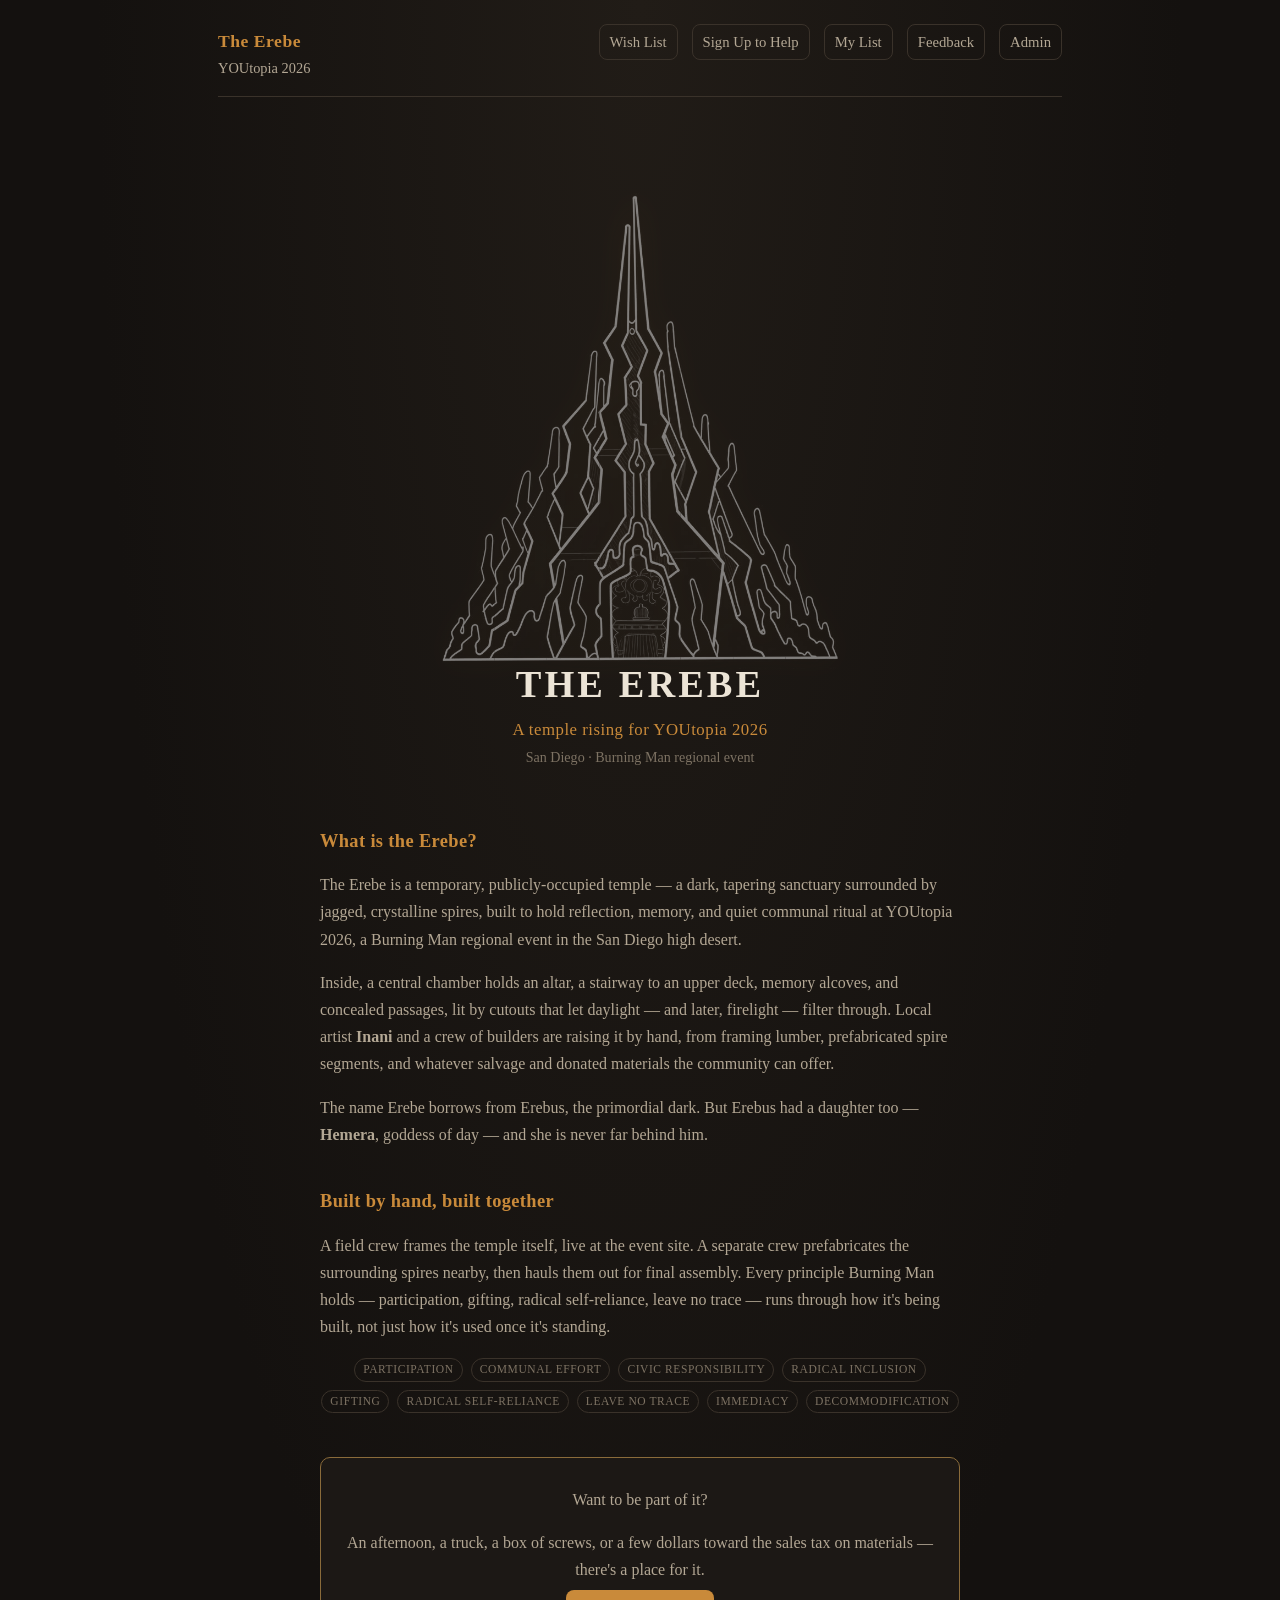
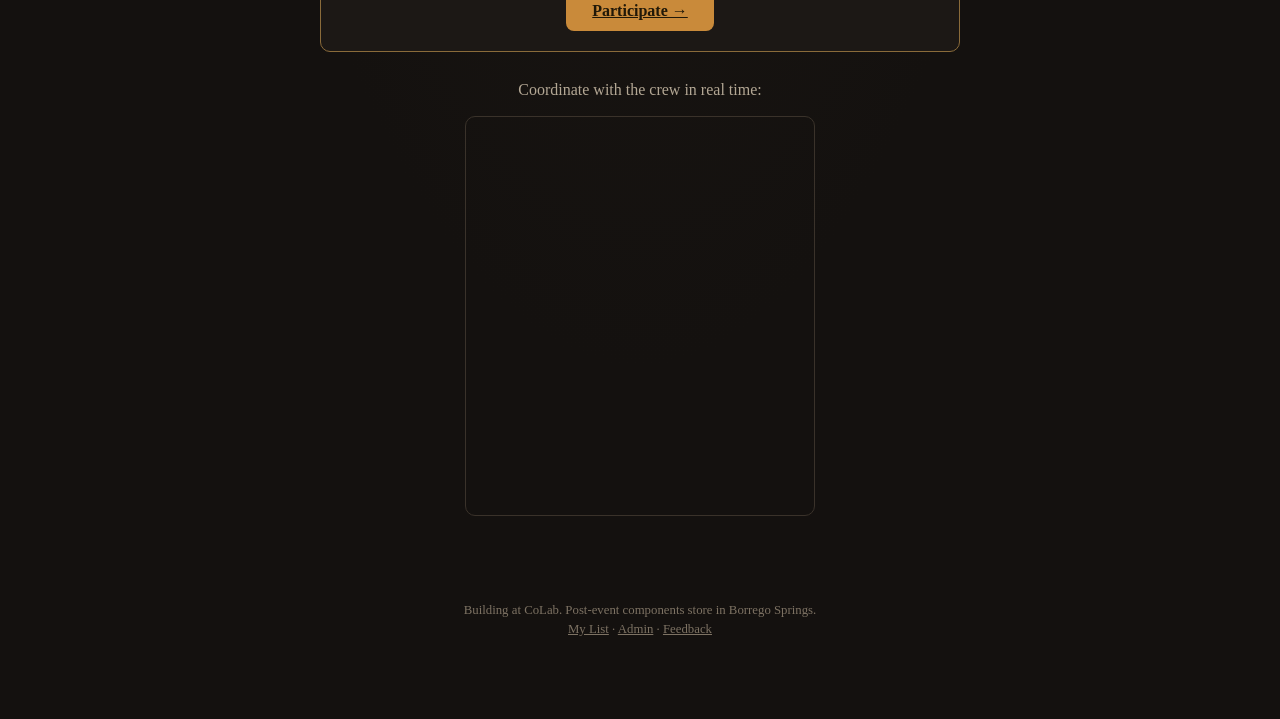
==== index.html @ 478fb8b9 "Fix #19: remove dead live-feed section, dedupe carpenters entry, admin item delete - Home page no lo" ====
<!doctype html>
<html lang="en">
<head>
<meta charset="UTF-8" />
<meta name="viewport" content="width=device-width, initial-scale=1.0" />
<title>The Erebe — YOUtopia 2026</title>
<meta name="description" content="The Erebe: a temple rising for YOUtopia 2026. A dark, tapering sanctuary of memory and reflection, built by hand, together." />

<meta property="og:type" content="website" />
<meta property="og:site_name" content="The Erebe" />
<meta property="og:title" content="The Erebe — YOUtopia 2026" />
<meta property="og:description" content="A temple rising for YOUtopia 2026. A dark, tapering sanctuary of memory and reflection, built by hand, together." />
<meta property="og:url" content="https://erebe.art/" />
<meta property="og:image" content="https://erebe.art/assets/og-image.jpg" />
<meta property="og:image:width" content="1200" />
<meta property="og:image:height" content="630" />
<meta property="og:image:alt" content="Line-drawing elevation of the Erebe temple against a dark background" />

<meta name="twitter:card" content="summary_large_image" />
<meta name="twitter:title" content="The Erebe — YOUtopia 2026" />
<meta name="twitter:description" content="A temple rising for YOUtopia 2026. A dark, tapering sanctuary of memory and reflection, built by hand, together." />
<meta name="twitter:image" content="https://erebe.art/assets/og-image.jpg" />

<link rel="stylesheet" href="styles.css" />
</head>
<body>
<div class="wrap">
  <header class="top">
    <div class="brand">
      <h1 style="font-size:1.1rem;">The Erebe</h1>
      <p>YOUtopia 2026</p>
    </div>
    <nav class="top-links">
      <a href="participate.html">Wish List</a>
      <a href="contribute.html">Sign Up to Help</a>
      <a href="my-list.html">My List</a>
      <a href="feedback.html">Feedback</a>
      <a href="admin.html">Admin</a>
    </nav>
  </header>

  <div id="account-status" class="hidden"></div>

  <div class="hero">
    <div
      class="hero-art-wrap"
      role="img"
      aria-label="Line-drawing elevation of the Erebe temple: a tapering dark sanctuary surrounded by jagged crystalline spires"
    >
      <!-- Each spire "draws" separately: 7 stacked copies of the same artwork, each
           clipped to its own vertical slice and revealed bottom-up on its own delay,
           center spire first, cascading outward. -->
      <img class="hero-art-slice" src="assets/elevation-view-white.png" alt="" aria-hidden="true" style="--l:40%; --r:40%; animation-delay:0s;" />
      <img class="hero-art-slice" src="assets/elevation-view-white.png" alt="" aria-hidden="true" style="--l:27%; --r:60%; animation-delay:0.36s;" />
      <img class="hero-art-slice" src="assets/elevation-view-white.png" alt="" aria-hidden="true" style="--l:60%; --r:27%; animation-delay:0.36s;" />
      <img class="hero-art-slice" src="assets/elevation-view-white.png" alt="" aria-hidden="true" style="--l:14%; --r:73%; animation-delay:0.72s;" />
      <img class="hero-art-slice" src="assets/elevation-view-white.png" alt="" aria-hidden="true" style="--l:73%; --r:14%; animation-delay:0.72s;" />
      <img class="hero-art-slice" src="assets/elevation-view-white.png" alt="" aria-hidden="true" style="--l:0%; --r:86%; animation-delay:1.08s;" />
      <img class="hero-art-slice" src="assets/elevation-view-white.png" alt="" aria-hidden="true" style="--l:86%; --r:0%; animation-delay:1.08s;" />
    </div>
    <div class="hero-text">
      <h1>THE EREBE</h1>
      <p class="tagline" id="hero-tagline">A temple rising for YOUtopia 2026</p>
      <p class="subtagline" id="hero-subtagline">San Diego · Burning Man regional event</p>
    </div>
  </div>

  <div class="landing-section">
    <!--
      The content below is a static fallback (shown instantly, and if the live fetch
      ever fails) that Inani can already edit for real via Admin -> Homepage Copy.
      index.js replaces this wholesale with the live version once it loads.
    -->
    <div id="dynamic-sections">
      <h2>What is the Erebe?</h2>
      <p>
        The Erebe is a temporary, publicly-occupied temple — a dark, tapering sanctuary surrounded by
        jagged, crystalline spires, built to hold reflection, memory, and quiet communal ritual at
        YOUtopia 2026, a Burning Man regional event in the San Diego high desert.
      </p>
      <p>
        Inside, a central chamber holds an altar, a stairway to an upper deck, memory alcoves, and
        concealed passages, lit by cutouts that let daylight — and later, firelight — filter through.
        Local artist <strong>Inani</strong> and a crew of builders are raising it by hand, from framing
        lumber, prefabricated spire segments, and whatever salvage and donated materials the community
        can offer.
      </p>
      <p>
        The name Erebe borrows from Erebus, the primordial dark. But Erebus had a daughter too —
        <strong>Hemera</strong>, goddess of day — and she is never far behind him.
      </p>

      <h2>Built by hand, built together</h2>
      <p>
        A field crew frames the temple itself, live at the event site. A separate crew prefabricates the
        surrounding spires nearby, then hauls them out for final assembly. Every principle Burning Man
        holds — participation, gifting, radical self-reliance, leave no trace — runs through how it's
        being built, not just how it's used once it's standing.
      </p>
    </div>

    <div class="principles-row">
      <span class="pill">Participation</span>
      <span class="pill">Communal Effort</span>
      <span class="pill">Civic Responsibility</span>
      <span class="pill">Radical Inclusion</span>
      <span class="pill">Gifting</span>
      <span class="pill">Radical Self-Reliance</span>
      <span class="pill">Leave No Trace</span>
      <span class="pill">Immediacy</span>
      <span class="pill">Decommodification</span>
    </div>

    <div class="cta-block">
      <p>Want to be part of it?</p>
      <p id="cta-text">
        An afternoon, a truck, a box of screws, or a few dollars toward the sales tax on materials —
        there's a place for it.
      </p>
      <a class="btn" href="participate.html">Participate →</a>
    </div>

    <div class="discord-block">
      <p>Coordinate with the crew in real time:</p>
      <iframe
        src="https://discord.com/widget?id=1535742258358386698&theme=dark"
        width="350"
        height="400"
        allowtransparency="true"
        frameborder="0"
        sandbox="allow-popups allow-popups-to-escape-sandbox allow-same-origin allow-scripts"
        title="The Erebe Discord server"
      ></iframe>
    </div>
  </div>

  <footer class="foot">
    Building at CoLab. Post-event components store in Borrego Springs.
    <br /><a href="my-list.html">My List</a> · <a href="admin.html">Admin</a> · <a href="feedback.html">Feedback</a>
  </footer>
</div>
<script type="module" src="hero-reveal.js"></script>
<script type="module" src="index.js"></script>
<script type="module" src="chipper-mode.js"></script>
</body>
</html>
---- styles.css ----
:root {
  --bg: #14110f;
  --bg-panel: #1c1815;
  --bg-panel-2: #241f1b;
  --border: #3a322a;
  --text: #ece4d6;
  --text-dim: #b3a794;
  --text-faint: #7d7263;
  --accent: #c98a3a;
  --accent-2: #8a6b3a;
  --good: #6fa878;
  --warn: #cf8b4a;
  --bad: #c2604f;
  --link: #d9a85c;
  --radius: 10px;
  --shadow: 0 4px 18px rgba(0,0,0,0.4);
}

* { box-sizing: border-box; }

body {
  margin: 0;
  font-family: "Iowan Old Style", "Palatino Linotype", Georgia, serif;
  background: radial-gradient(ellipse at top, #211c17 0%, var(--bg) 60%);
  color: var(--text);
  line-height: 1.5;
  /* Stops the browser's native pull-to-refresh/bounce-navigation from hijacking down
     swipes at the top of the page -- normal in-page scrolling is untouched. Needed for
     Chipper Mode's swipe code (chipper-mode.js) to ever see a completed downward swipe. */
  overscroll-behavior-y: contain;
}

a { color: var(--link); }

.wrap {
  max-width: 880px;
  margin: 0 auto;
  padding: 24px 18px 80px;
}

header.top {
  display: flex;
  align-items: baseline;
  justify-content: space-between;
  flex-wrap: wrap;
  gap: 8px;
  border-bottom: 1px solid var(--border);
  padding-bottom: 16px;
  margin-bottom: 24px;
}

header.top .brand h1 {
  margin: 0;
  font-size: 1.6rem;
  letter-spacing: 0.03em;
  color: var(--accent);
}
header.top .brand p {
  margin: 4px 0 0;
  color: var(--text-dim);
  font-size: 0.9rem;
}

nav.top-links {
  display: flex;
  gap: 14px;
  font-size: 0.92rem;
  flex-wrap: wrap;
}
nav.top-links a {
  text-decoration: none;
  padding: 6px 10px;
  border: 1px solid var(--border);
  border-radius: 8px;
  color: var(--text-dim);
}
nav.top-links a:hover { color: var(--accent); border-color: var(--accent-2); }

#account-status {
  display: flex;
  align-items: center;
  gap: 10px;
  justify-content: flex-end;
  font-size: 0.85rem;
  margin: -12px 0 20px;
}
.account-pill {
  color: var(--good);
  background: rgba(111,168,120,0.08);
  border: 1px solid rgba(111,168,120,0.25);
  border-radius: 999px;
  padding: 4px 12px;
}

h2.section-title {
  color: var(--accent);
  font-size: 1.2rem;
  letter-spacing: 0.02em;
  border-bottom: 1px solid var(--border);
  padding-bottom: 6px;
  margin: 34px 0 14px;
}

.intro {
  color: var(--text-dim);
  font-size: 0.96rem;
  margin-bottom: 4px;
}

.card {
  background: var(--bg-panel);
  border: 1px solid var(--border);
  border-radius: var(--radius);
  padding: 16px 18px;
  margin-bottom: 14px;
  box-shadow: var(--shadow);
}

.item-card { display: flex; flex-direction: column; gap: 8px; }
.item-head {
  display: flex;
  justify-content: space-between;
  align-items: flex-start;
  gap: 12px;
}
.item-name {
  font-size: 1.05rem;
  font-weight: 600;
  color: var(--text);
}
.item-name.fulfilled { text-decoration: line-through; color: var(--text-faint); }
.item-desc {
  color: var(--text-dim);
  font-size: 0.9rem;
  white-space: pre-line;
}
.item-status {
  font-size: 0.85rem;
  color: var(--warn);
}
.item-status.fulfilled { color: var(--good); }
.thankyou {
  font-size: 0.85rem;
  color: var(--good);
  background: rgba(111,168,120,0.08);
  border: 1px solid rgba(111,168,120,0.25);
  border-radius: 6px;
  padding: 6px 10px;
}

button, .btn {
  font-family: inherit;
  background: var(--accent);
  color: #201808;
  border: none;
  border-radius: 8px;
  padding: 9px 16px;
  font-size: 0.92rem;
  font-weight: 600;
  cursor: pointer;
  transition: filter 0.15s ease;
}
button:hover, .btn:hover { filter: brightness(1.1); }
button.secondary, .btn.secondary {
  background: transparent;
  color: var(--text-dim);
  border: 1px solid var(--border);
}
button.danger { background: var(--bad); color: #200; }
button:disabled { opacity: 0.5; cursor: not-allowed; }
button.small { padding: 5px 10px; font-size: 0.8rem; }

input, select, textarea {
  font-family: inherit;
  background: var(--bg-panel-2);
  border: 1px solid var(--border);
  color: var(--text);
  border-radius: 6px;
  padding: 8px 10px;
  font-size: 0.92rem;
  width: 100%;
}
input:focus, select:focus, textarea:focus {
  outline: 1px solid var(--accent);
  border-color: var(--accent);
}

label.field {
  display: block;
  font-size: 0.85rem;
  color: var(--text-dim);
  margin-bottom: 4px;
}
.field-group { margin-bottom: 12px; }

.row { display: flex; gap: 12px; flex-wrap: wrap; }
.row > * { flex: 1; min-width: 160px; }

.checkbox-row { display: flex; align-items: center; gap: 8px; }
.checkbox-row input { width: auto; }
.checkbox-row label { margin: 0; color: var(--text); font-size: 0.9rem; }

.pill {
  display: inline-block;
  font-size: 0.72rem;
  text-transform: uppercase;
  letter-spacing: 0.05em;
  padding: 2px 8px;
  border-radius: 999px;
  border: 1px solid var(--border);
  color: var(--text-faint);
}
.pill.pending { color: var(--warn); border-color: var(--warn); }
.pill.approved { color: var(--good); border-color: var(--good); }
.pill.denied { color: var(--bad); border-color: var(--bad); }

.sticky-cart {
  position: sticky;
  bottom: 0;
  background: var(--bg-panel);
  border: 1px solid var(--accent-2);
  border-radius: var(--radius);
  padding: 12px 16px;
  margin-top: 20px;
  display: flex;
  align-items: center;
  justify-content: space-between;
  box-shadow: var(--shadow);
}

.notice {
  padding: 10px 14px;
  border-radius: 8px;
  font-size: 0.9rem;
  margin-bottom: 14px;
}
.notice.error { background: rgba(194,96,79,0.12); border: 1px solid var(--bad); color: #f0c9c1; }
.notice.success { background: rgba(111,168,120,0.12); border: 1px solid var(--good); color: #d3ecd7; }
.notice.info { background: rgba(201,138,58,0.1); border: 1px solid var(--accent-2); color: var(--text); }

.hidden { display: none !important; }

.step-indicator {
  display: flex;
  gap: 6px;
  margin-bottom: 20px;
  font-size: 0.8rem;
  color: var(--text-faint);
}
.step-indicator .step.active { color: var(--accent); font-weight: 600; }

.detail-block {
  border-top: 1px dashed var(--border);
  padding-top: 10px;
  margin-top: 10px;
}

.tabs { display: flex; gap: 8px; margin-bottom: 18px; flex-wrap: wrap; }
.tabs button { background: transparent; color: var(--text-dim); border: 1px solid var(--border); }
.tabs button.active { background: var(--accent); color: #201808; border-color: var(--accent); }

footer.foot {
  text-align: center;
  color: var(--text-faint);
  font-size: 0.8rem;
  margin-top: 50px;
}
footer.foot a { color: var(--text-faint); }

.donor-block {
  border: 1px solid var(--border);
  border-radius: var(--radius);
  padding: 12px 14px;
  margin-bottom: 12px;
  background: var(--bg-panel);
}
.donor-block summary {
  cursor: pointer;
  font-weight: 600;
  color: var(--accent);
}

.add-row, .qty-form {
  margin-top: 8px;
}
.change-form { border-top: 1px dashed var(--border); padding-top: 10px; }

.progress-track {
  background: var(--bg-panel-2);
  border: 1px solid var(--border);
  border-radius: 999px;
  height: 8px;
  overflow: hidden;
  margin: 6px 0;
}
.progress-fill { height: 100%; background: var(--accent); }
.progress-fill.fulfilled { background: var(--good); }
.progress-line {
  font-size: 0.88rem;
  color: var(--text-dim);
  display: flex;
  justify-content: space-between;
  align-items: baseline;
  gap: 8px;
  flex-wrap: wrap;
}
.qty-badge { font-weight: 700; font-size: 1.05rem; color: var(--text); }

.cat-pill.volunteer { border-color: #6f9bd6; color: #9dbfe8; }
.cat-pill.material { border-color: var(--accent-2); color: var(--accent); }
.cat-pill.donation { border-color: var(--good); color: var(--good); }

.contrib-row {
  background: var(--bg-panel-2);
  border: 1px solid var(--border);
  border-radius: 8px;
  padding: 10px 12px;
  margin-bottom: 10px;
}
.contrib-row .row { margin-top: 8px; }
.contrib-row .field-group { margin-bottom: 8px; }

/* ---------- landing page hero ---------- */
.hero {
  text-align: center;
  padding: 36px 0 12px;
}

/* Sized to the source PNG's aspect ratio so the wrapper holds its shape before the
   image finishes loading. Sized big and stays put at rest (no shift) — the shrink
   only happens at the very end, in place, once the drawing is done (see
   erebe-art-settle below). The source PNG is cropped tight to its visible line-work
   (see assets/elevation-view-white.png) — it used to carry ~15% transparent padding
   above the art and ~22% below, which left a dead blank strip in the box even once
   the reveal had finished (issue #15 reopened). */
.hero-art-wrap {
  position: relative;
  max-width: 460px;
  width: 92%;
  margin: 0 auto;
  aspect-ratio: 736 / 878;
  filter: drop-shadow(0 0 18px rgba(201, 138, 58, 0.28));
  transform-origin: center center;
}
/* Once the spires finish drawing (slices run 6.6s, last one starts at 1.08s, so all
   are done by 7.68s), shrink a bit and fade to semi-transparent in place — scaling
   from the center so nothing shifts downward — while .hero-text fades in on the same
   schedule and overlaps it. */
.hero-art-wrap.play {
  animation: erebe-art-settle 1.3s ease forwards;
  animation-delay: 7.8s;
}
@keyframes erebe-art-settle {
  to { transform: scale(0.88); opacity: 0.45; }
}

/* 7 stacked copies of the same artwork, each clipped to one vertical slice (--l/--r,
   set inline per element) so it looks like each spire rises on its own, rather than
   one uniform wipe across the whole image. Each slice reveals bottom-up. Hidden by
   default; hero-reveal.js adds .play once the hero actually scrolls into view, so
   the reveal isn't already finished off-screen by the time someone gets to it. */
.hero-art-slice {
  position: absolute;
  inset: 0;
  width: 100%;
  height: 100%;
  object-fit: contain;
  clip-path: inset(100% var(--r) 0 var(--l));
}
.hero-art-wrap.play .hero-art-slice {
  animation: erebe-spire-rise 6.6s cubic-bezier(0.22, 0.61, 0.36, 1) forwards;
}
@keyframes erebe-spire-rise {
  to { clip-path: inset(0 var(--r) 0 var(--l)); }
}

/* Transforms (the settle shrink on .hero-art-wrap) don't affect layout flow, so this
   negative margin is sized against the art's own resting (unscaled) box to pull the
   text up into the space the art vacates once it shrinks — giving a real overlap with
   the settled, semi-transparent art rather than just closing the gap below it. */
.hero-text {
  opacity: 0;
  position: relative;
  z-index: 1;
  margin-top: -60px;
}
.hero-art-wrap.play ~ .hero-text {
  animation: erebe-fade-in 1.3s ease forwards;
  animation-delay: 7.8s;
}
@keyframes erebe-fade-in {
  to { opacity: 1; }
}
.hero-text h1 {
  font-size: 2.4rem;
  letter-spacing: 0.08em;
  color: var(--text);
  margin: 10px 0 4px;
}
.hero-text .tagline {
  color: var(--accent);
  font-size: 1.05rem;
  letter-spacing: 0.03em;
  margin: 0 0 4px;
}
.hero-text .subtagline {
  color: var(--text-faint);
  font-size: 0.88rem;
  margin: 0;
}
@media (prefers-reduced-motion: reduce) {
  .hero-art-slice,
  .hero-art-wrap.play .hero-art-slice {
    clip-path: inset(0 var(--r) 0 var(--l));
    animation: none;
  }
  .hero-art-wrap,
  .hero-art-wrap.play {
    transform: scale(0.88);
    opacity: 0.45;
    animation: none;
  }
  .hero-text,
  .hero-art-wrap.play ~ .hero-text {
    opacity: 1;
    animation: none;
  }
}

.landing-section {
  max-width: 640px;
  margin: 0 auto;
  padding: 8px 0;
}
.landing-section h2 {
  color: var(--accent);
  font-size: 1.15rem;
  letter-spacing: 0.02em;
  margin: 40px 0 10px;
}
.landing-section p {
  color: var(--text-dim);
  font-size: 1rem;
  line-height: 1.7;
}

.principles-row {
  display: flex;
  flex-wrap: wrap;
  gap: 8px;
  justify-content: center;
  margin: 18px 0 8px;
}

.cta-block {
  text-align: center;
  margin: 44px 0 20px;
  padding: 28px 20px;
  border: 1px solid var(--accent-2);
  border-radius: var(--radius);
  background: var(--bg-panel);
}
.cta-block p { color: var(--text-dim); margin: 0 0 16px; }
.cta-block .btn { font-size: 1rem; padding: 12px 26px; }

.discord-block {
  text-align: center;
  margin: 24px 0 20px;
}
.discord-block p { color: var(--text-dim); margin: 0 0 12px; }
.discord-block iframe {
  max-width: 100%;
  border-radius: var(--radius);
  border: 1px solid var(--border);
}

/* ---------- rich text editor (admin homepage copy) ---------- */
.rte-toolbar {
  display: flex;
  flex-wrap: wrap;
  gap: 4px;
  margin-bottom: 6px;
}
.rte-toolbar button {
  padding: 5px 10px;
  font-size: 0.85rem;
  min-width: 34px;
}
.rte-editable {
  background: var(--bg-panel-2);
  border: 1px solid var(--border);
  border-radius: 6px;
  padding: 10px 12px;
  min-height: 90px;
  color: var(--text);
  line-height: 1.6;
}
.rte-editable:focus { outline: 1px solid var(--accent); border-color: var(--accent); }
.rte-editable p { margin: 0 0 10px; }
.rte-editable h1, .rte-editable h2, .rte-editable h3 { color: var(--accent); margin: 10px 0; }
.rte-editable ul, .rte-editable ol { margin: 0 0 10px; padding-left: 22px; }
.rte-editable a { color: var(--link); }

/* ---------- Chipper Mode easter egg ---------- */

/* Smooth crossfade for the handful of elements whose colors change between the
   default gloom and Chipper Mode. */
body, header.top, nav.top-links a, .pill, .card, button, .btn,
.cta-block, .hero-art-wrap {
  transition: background-color 0.8s ease, border-color 0.8s ease, color 0.8s ease,
    filter 0.8s ease, box-shadow 0.8s ease;
}

/* "Hemera" hover hint — deliberately styled to be indistinguishable from surrounding
   text; only the tooltip on hover/focus gives it away. */
.hemera-hint {
  color: inherit;
  cursor: default;
  position: relative;
}

.chipper-tooltip {
  position: absolute;
  bottom: 100%;
  left: 50%;
  transform: translate(-50%, -6px);
  width: max-content;
  max-width: 240px;
  background: linear-gradient(135deg, #fff6d8, #ffe3b3);
  color: #7a4a00;
  font-family: "Iowan Old Style", "Palatino Linotype", Georgia, serif;
  font-size: 0.78rem;
  line-height: 1.4;
  text-align: center;
  padding: 8px 12px;
  border-radius: 10px;
  box-shadow: 0 6px 20px rgba(0, 0, 0, 0.3);
  opacity: 0;
  pointer-events: none;
  transition: opacity 0.2s ease, transform 0.2s ease;
  z-index: 1000;
}
.chipper-tooltip::after {
  content: '';
  position: absolute;
  top: 100%;
  left: 50%;
  margin-left: -6px;
  border: 6px solid transparent;
  border-top-color: #ffe3b3;
}
.hemera-hint:hover .chipper-tooltip,
.hemera-hint:focus-visible .chipper-tooltip,
.chipper-corner-sun:hover .chipper-tooltip,
.chipper-corner-sun:focus-visible .chipper-tooltip {
  opacity: 1;
  transform: translate(-50%, -14px);
}

/* The corner sun sits fixed at the top-right of the viewport, so the shared tooltip's
   default "centered above" placement pushes it off the top and right edges of the
   screen — invisible instead of just hard to read. Anchor it below-right of the sun
   and let it grow left/down, which keeps it fully on screen. */
.chipper-corner-sun .chipper-tooltip {
  bottom: auto;
  top: 100%;
  left: auto;
  right: 0;
  transform: translate(0, 6px);
}
.chipper-corner-sun .chipper-tooltip::after {
  top: auto;
  bottom: 100%;
  left: auto;
  right: 12px;
  margin-left: 0;
  border-top-color: transparent;
  border-bottom-color: #ffe3b3;
}
.chipper-corner-sun:hover .chipper-tooltip,
.chipper-corner-sun:focus-visible .chipper-tooltip {
  transform: translate(0, 14px);
}

/* Sunrise flood: a small disc planted behind the hero art that grows until it floods
   the whole viewport, pushing daylight through the dark theme. Removed once Chipper
   Mode's own bright background takes over. */
.chipper-flood {
  position: fixed;
  width: 40px;
  height: 40px;
  border-radius: 50%;
  background: radial-gradient(circle, #fffbe0 0%, #ffe58a 32%, #ffb347 62%, #ff8c42 100%);
  transform: translate(-50%, -50%) scale(0.05);
  opacity: 0;
  z-index: 9998;
  pointer-events: none;
}
body.chipper-dawning .chipper-flood {
  animation: chipper-sun-grow 2.6s cubic-bezier(0.22, 0.61, 0.36, 1) forwards;
}
@keyframes chipper-sun-grow {
  0% { transform: translate(-50%, -50%) scale(0.05); opacity: 0; }
  15% { opacity: 1; }
  100% { transform: translate(-50%, -50%) scale(70); opacity: 1; }
}

/* Floating sun/cat icons that drift up the screen while Chipper Mode is arriving and,
   more sparsely, while it stays active. */
.chipper-float {
  position: fixed;
  bottom: -60px;
  z-index: 9997;
  pointer-events: none;
  animation-name: chipper-float-up;
  animation-timing-function: linear;
  animation-fill-mode: forwards;
  filter: drop-shadow(0 2px 6px rgba(0, 0, 0, 0.2));
}
@keyframes chipper-float-up {
  0% { transform: translateY(0) translateX(0) rotate(0deg); opacity: 0; }
  8% { opacity: 1; }
  92% { opacity: 1; }
  100% { transform: translateY(-115vh) translateX(var(--drift, 0px)) rotate(var(--spin, 0deg)); opacity: 0; }
}

/* The sun that settles in a corner and stays for the duration of Chipper Mode —
   itself a hint-bearing anchor, mirroring the Hemera hint, for how to reverse it. */
.chipper-corner-sun {
  position: fixed;
  width: 60px;
  height: 60px;
  border-radius: 50%;
  background: radial-gradient(circle, #fffbe0 0%, #ffe58a 40%, #ffb347 75%, #ff8c42 100%);
  box-shadow: 0 0 20px 6px rgba(255, 200, 80, 0.55);
  z-index: 9999;
  cursor: default;
  animation: chipper-pulse 3s ease-in-out infinite;
}
.chipper-corner-sun--settled {
  top: 16px;
  right: 16px;
}
@keyframes chipper-pulse {
  0%, 100% { box-shadow: 0 0 20px 6px rgba(255, 200, 80, 0.55); }
  50% { box-shadow: 0 0 32px 10px rgba(255, 200, 80, 0.85); }
}

/* The theme itself: bright, colorful, pastel, sunny. Custom properties are inherited
   by every descendant, so redefining them here reskins nearly the whole site — the
   overrides below handle the handful of spots with hardcoded colors instead of var(). */
body.chipper-mode {
  --bg: #fff6e0;
  --bg-panel: #fffaf0;
  --bg-panel-2: #fff1cf;
  --border: #ffd27a;
  --text: #4a3200;
  --text-dim: #8a6420;
  --text-faint: #b3903f;
  --accent: #ff8c42;
  --accent-2: #ffb347;
  --good: #4caf50;
  --warn: #ff9800;
  --bad: #ef5350;
  --link: #ff6f3c;
  --shadow: 0 4px 18px rgba(255, 180, 80, 0.25);
  background: radial-gradient(ellipse at top, #fffef0 0%, var(--bg) 60%);
}
body.chipper-mode .hero-art-wrap {
  filter: drop-shadow(0 0 26px rgba(255, 179, 71, 0.6)) brightness(1.12) saturate(1.25);
}
body.chipper-mode .hero-art-slice {
  filter: sepia(0.45) hue-rotate(-10deg) saturate(1.7) brightness(1.05);
}
body.chipper-mode button, body.chipper-mode .btn {
  color: #3a2200;
}

@media (prefers-reduced-motion: reduce) {
  .chipper-flood,
  body.chipper-dawning .chipper-flood {
    animation: none;
    display: none;
  }
  .chipper-float {
    animation: none;
    display: none;
  }
  .chipper-corner-sun {
    animation: none;
  }
}
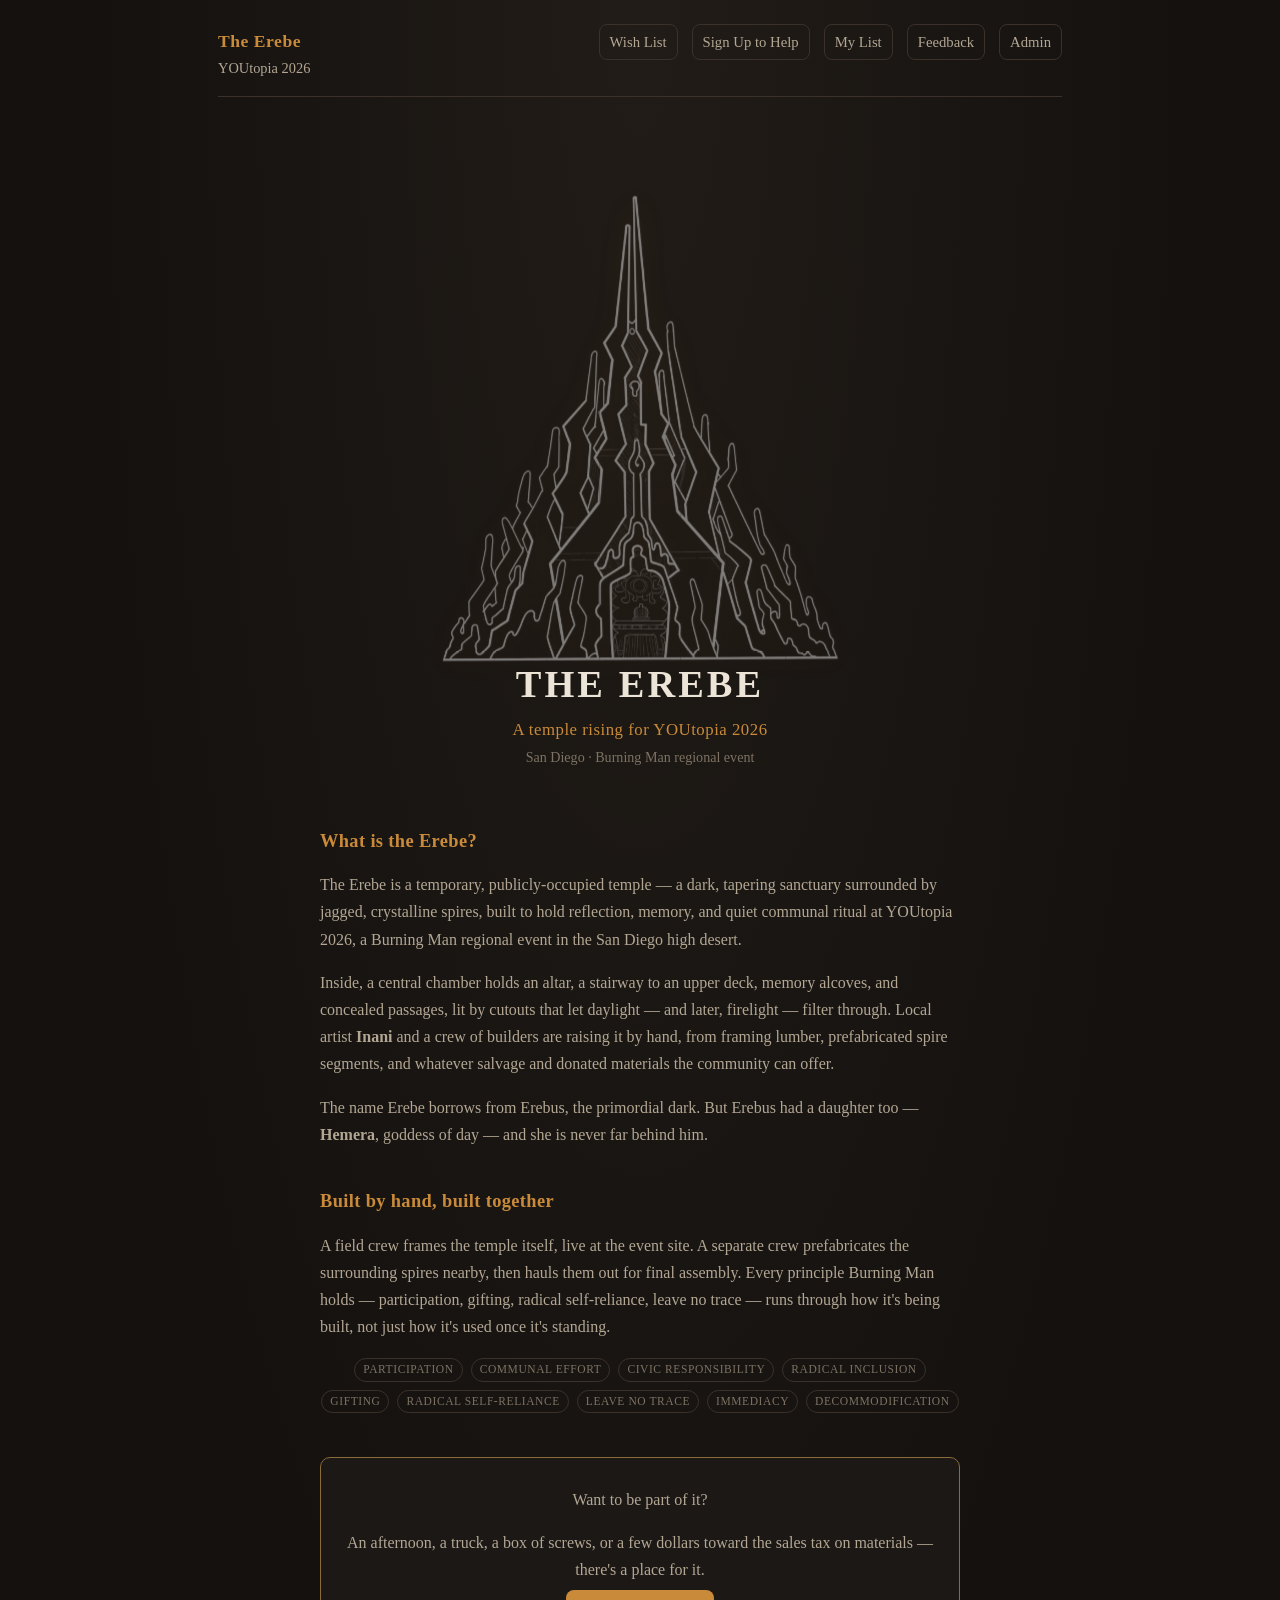
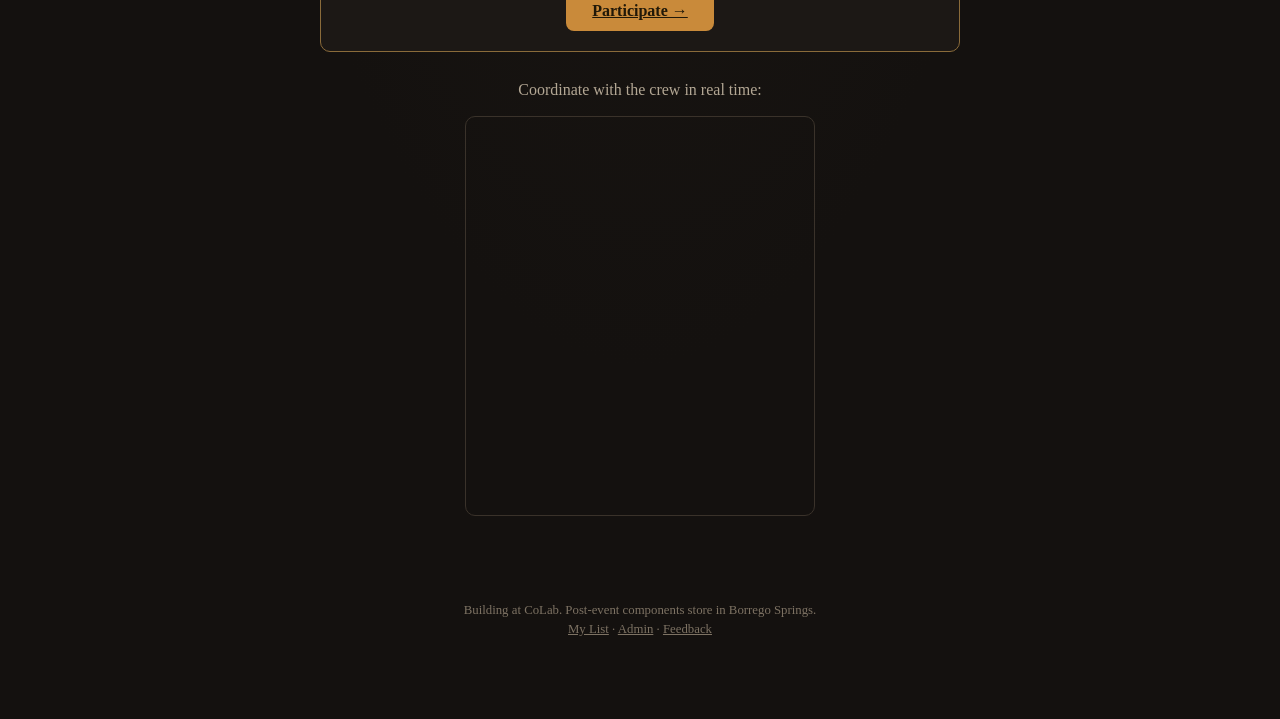
==== commit 7cfab9c9: "Add volunteer hour logging, work shifts, and claimable crew accounts - My List: log hours (optional " ====
--- a/index.html
+++ b/index.html
@@ -111,6 +111,13 @@
       <span class="pill">Decommodification</span>
     </div>
 
+    <!-- Filled by index.js from get_upcoming_shifts(); stays hidden when nothing's posted. -->
+    <div id="upcoming-shifts" class="hidden">
+      <h2>Come build with us</h2>
+      <p>Upcoming work shifts — sign up so Inani knows you're coming.</p>
+      <div id="upcoming-shift-list"></div>
+    </div>
+
     <div class="cta-block">
       <p>Want to be part of it?</p>
       <p id="cta-text">
--- a/styles.css
+++ b/styles.css
@@ -319,6 +319,36 @@
 }
 .contrib-row .row { margin-top: 8px; }
 .contrib-row .field-group { margin-bottom: 8px; }
+
+/* ---------- volunteer hours + shifts ---------- */
+.hf-hint { font-size: 0.82rem; color: var(--text-faint); margin: 4px 0 10px; }
+.hours-total { font-size: 0.9rem; color: var(--text-dim); font-weight: normal; }
+.hour-entry {
+  display: flex;
+  justify-content: space-between;
+  align-items: flex-start;
+  gap: 12px;
+  padding: 10px 0;
+  border-bottom: 1px dashed var(--border);
+}
+.hour-entry:last-child { border-bottom: none; }
+.hour-entry-main { min-width: 0; }
+.hour-entry-side { display: flex; align-items: center; gap: 6px; flex-wrap: wrap; justify-content: flex-end; }
+@media (max-width: 560px) {
+  .hour-entry { flex-direction: column; }
+  .hour-entry-side { justify-content: flex-start; }
+}
+.hours-table { width: 100%; border-collapse: collapse; font-size: 0.9rem; }
+.hours-table th { text-align: left; color: var(--text-dim); font-weight: normal; border-bottom: 1px solid var(--border); padding: 4px 6px; }
+.hours-table td { padding: 6px; border-bottom: 1px dashed var(--border); }
+.hours-table tr:last-child td { border-bottom: none; }
+.shift-card.highlight { border-color: var(--accent); box-shadow: 0 0 0 1px var(--accent), var(--shadow); }
+.shift-card-foot { display: flex; justify-content: space-between; align-items: center; gap: 8px; margin-top: 8px; }
+.signup-list { margin: 4px 0; padding-left: 18px; font-size: 0.9rem; }
+.signup-list li { margin-bottom: 4px; }
+.signup-list button { margin-left: 6px; }
+.btn.small-btn { display: inline-block; padding: 5px 10px; font-size: 0.8rem; text-decoration: none; }
+#upcoming-shifts { margin-top: 40px; }
 
 /* ---------- landing page hero ---------- */
 .hero {
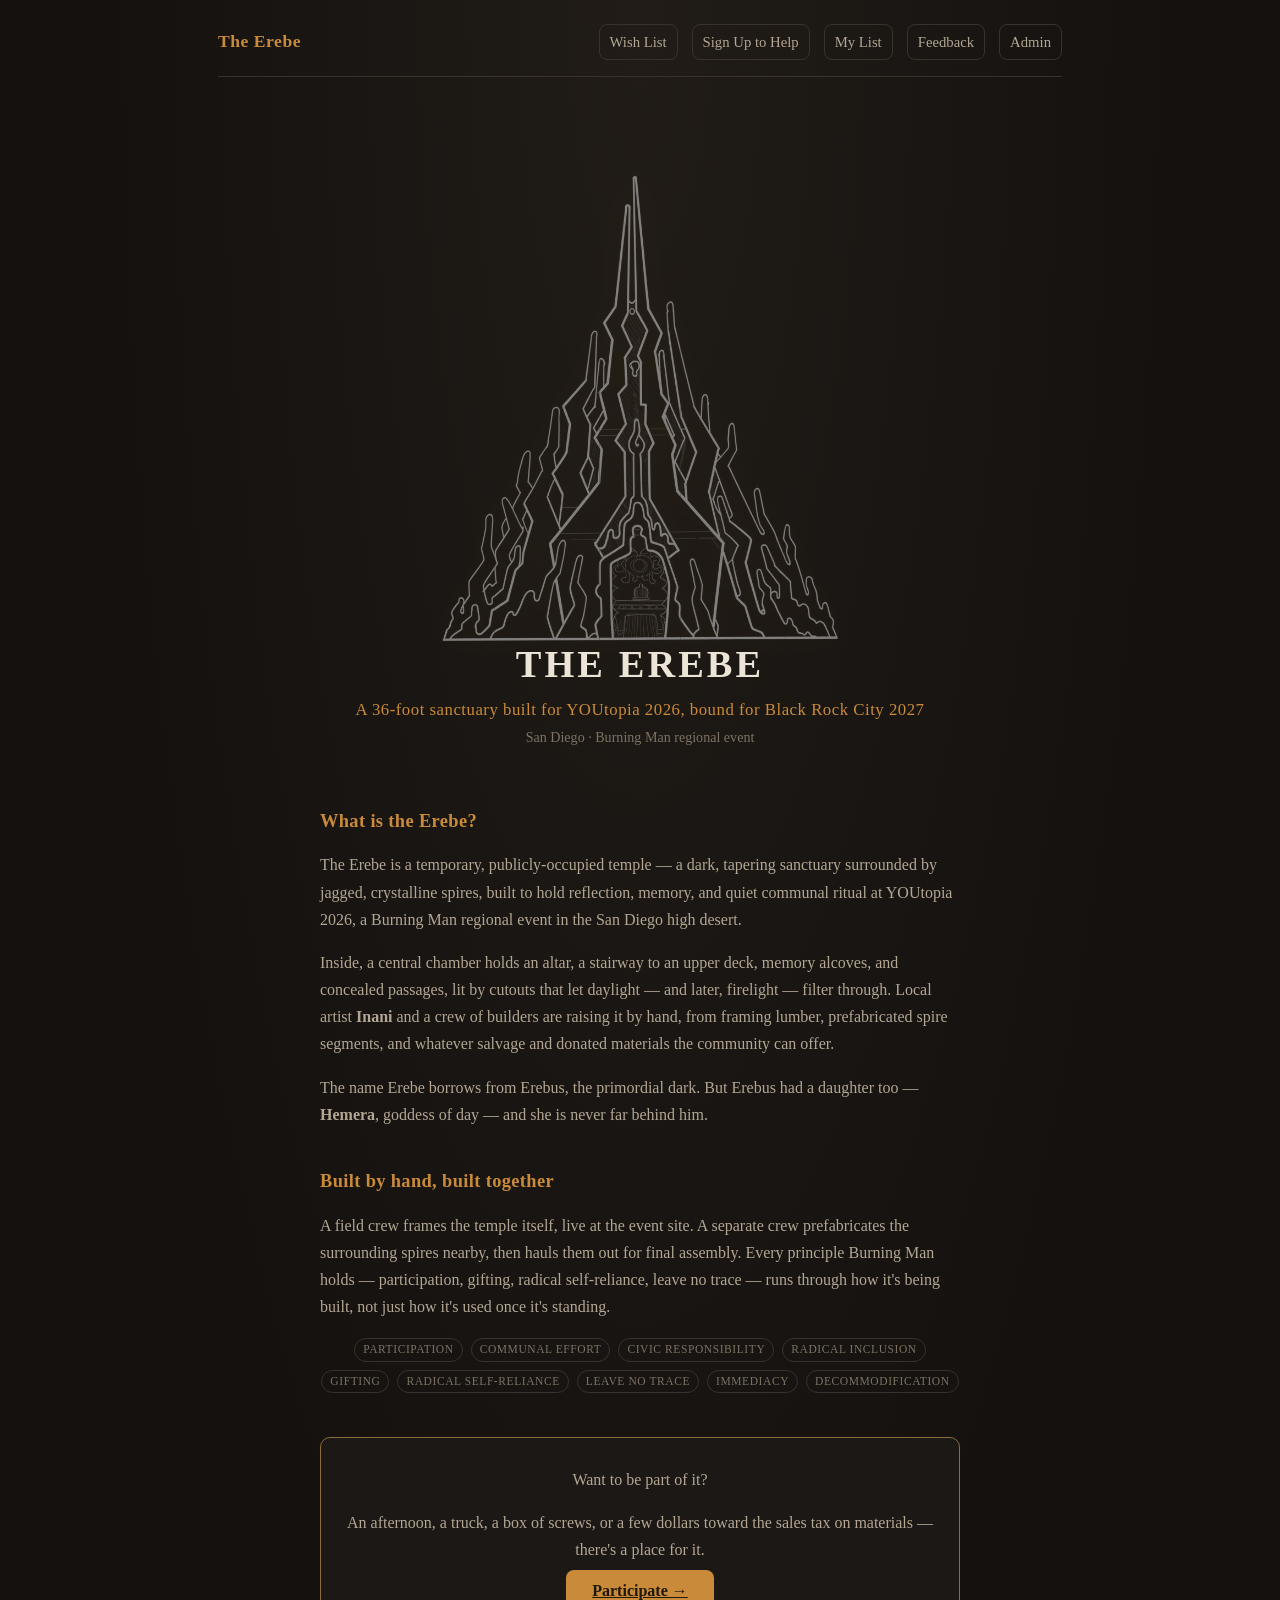
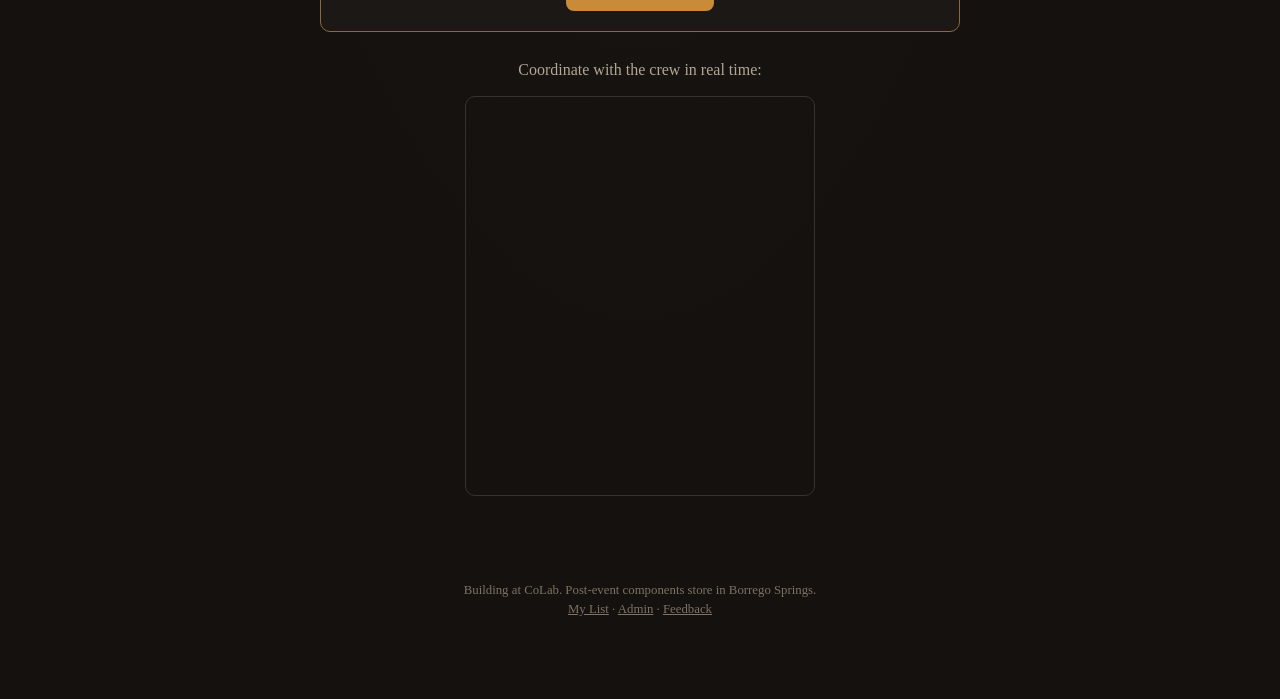
==== commit be08daa4: "Fix #24-#29: Black Rock City rebrand, new participate intro, crew location labels, bigger feedback b" ====
--- a/index.html
+++ b/index.html
@@ -3,13 +3,13 @@
 <head>
 <meta charset="UTF-8" />
 <meta name="viewport" content="width=device-width, initial-scale=1.0" />
-<title>The Erebe — YOUtopia 2026</title>
-<meta name="description" content="The Erebe: a temple rising for YOUtopia 2026. A dark, tapering sanctuary of memory and reflection, built by hand, together." />
+<title>The Erebe</title>
+<meta name="description" content="The Erebe: a 36-foot sanctuary built for YOUtopia 2026, bound for Black Rock City 2027." />
 
 <meta property="og:type" content="website" />
 <meta property="og:site_name" content="The Erebe" />
-<meta property="og:title" content="The Erebe — YOUtopia 2026" />
-<meta property="og:description" content="A temple rising for YOUtopia 2026. A dark, tapering sanctuary of memory and reflection, built by hand, together." />
+<meta property="og:title" content="The Erebe" />
+<meta property="og:description" content="The Erebe: a 36-foot sanctuary built for YOUtopia 2026, bound for Black Rock City 2027." />
 <meta property="og:url" content="https://erebe.art/" />
 <meta property="og:image" content="https://erebe.art/assets/og-image.jpg" />
 <meta property="og:image:width" content="1200" />
@@ -17,8 +17,8 @@
 <meta property="og:image:alt" content="Line-drawing elevation of the Erebe temple against a dark background" />
 
 <meta name="twitter:card" content="summary_large_image" />
-<meta name="twitter:title" content="The Erebe — YOUtopia 2026" />
-<meta name="twitter:description" content="A temple rising for YOUtopia 2026. A dark, tapering sanctuary of memory and reflection, built by hand, together." />
+<meta name="twitter:title" content="The Erebe" />
+<meta name="twitter:description" content="The Erebe: a 36-foot sanctuary built for YOUtopia 2026, bound for Black Rock City 2027." />
 <meta name="twitter:image" content="https://erebe.art/assets/og-image.jpg" />
 
 <link rel="stylesheet" href="styles.css" />
@@ -28,7 +28,6 @@
   <header class="top">
     <div class="brand">
       <h1 style="font-size:1.1rem;">The Erebe</h1>
-      <p>YOUtopia 2026</p>
     </div>
     <nav class="top-links">
       <a href="participate.html">Wish List</a>
@@ -60,7 +59,7 @@
     </div>
     <div class="hero-text">
       <h1>THE EREBE</h1>
-      <p class="tagline" id="hero-tagline">A temple rising for YOUtopia 2026</p>
+      <p class="tagline" id="hero-tagline">A 36-foot sanctuary built for YOUtopia 2026, bound for Black Rock City 2027</p>
       <p class="subtagline" id="hero-subtagline">San Diego · Burning Man regional event</p>
     </div>
   </div>
@@ -111,13 +110,6 @@
       <span class="pill">Decommodification</span>
     </div>
 
-    <!-- Filled by index.js from get_upcoming_shifts(); stays hidden when nothing's posted. -->
-    <div id="upcoming-shifts" class="hidden">
-      <h2>Come build with us</h2>
-      <p>Upcoming work shifts — sign up so Inani knows you're coming.</p>
-      <div id="upcoming-shift-list"></div>
-    </div>
-
     <div class="cta-block">
       <p>Want to be part of it?</p>
       <p id="cta-text">
--- a/styles.css
+++ b/styles.css
@@ -319,36 +319,6 @@
 }
 .contrib-row .row { margin-top: 8px; }
 .contrib-row .field-group { margin-bottom: 8px; }
-
-/* ---------- volunteer hours + shifts ---------- */
-.hf-hint { font-size: 0.82rem; color: var(--text-faint); margin: 4px 0 10px; }
-.hours-total { font-size: 0.9rem; color: var(--text-dim); font-weight: normal; }
-.hour-entry {
-  display: flex;
-  justify-content: space-between;
-  align-items: flex-start;
-  gap: 12px;
-  padding: 10px 0;
-  border-bottom: 1px dashed var(--border);
-}
-.hour-entry:last-child { border-bottom: none; }
-.hour-entry-main { min-width: 0; }
-.hour-entry-side { display: flex; align-items: center; gap: 6px; flex-wrap: wrap; justify-content: flex-end; }
-@media (max-width: 560px) {
-  .hour-entry { flex-direction: column; }
-  .hour-entry-side { justify-content: flex-start; }
-}
-.hours-table { width: 100%; border-collapse: collapse; font-size: 0.9rem; }
-.hours-table th { text-align: left; color: var(--text-dim); font-weight: normal; border-bottom: 1px solid var(--border); padding: 4px 6px; }
-.hours-table td { padding: 6px; border-bottom: 1px dashed var(--border); }
-.hours-table tr:last-child td { border-bottom: none; }
-.shift-card.highlight { border-color: var(--accent); box-shadow: 0 0 0 1px var(--accent), var(--shadow); }
-.shift-card-foot { display: flex; justify-content: space-between; align-items: center; gap: 8px; margin-top: 8px; }
-.signup-list { margin: 4px 0; padding-left: 18px; font-size: 0.9rem; }
-.signup-list li { margin-bottom: 4px; }
-.signup-list button { margin-left: 6px; }
-.btn.small-btn { display: inline-block; padding: 5px 10px; font-size: 0.8rem; text-decoration: none; }
-#upcoming-shifts { margin-top: 40px; }
 
 /* ---------- landing page hero ---------- */
 .hero {
@@ -720,3 +690,14 @@
     animation: none;
   }
 }
+
+/* Build-hours log (My List + admin Hours tab) */
+.hours-row {
+  display: flex;
+  justify-content: space-between;
+  align-items: flex-start;
+  gap: 12px;
+  padding: 8px 0;
+  border-top: 1px solid var(--border);
+}
+.hours-row > button { flex-shrink: 0; }
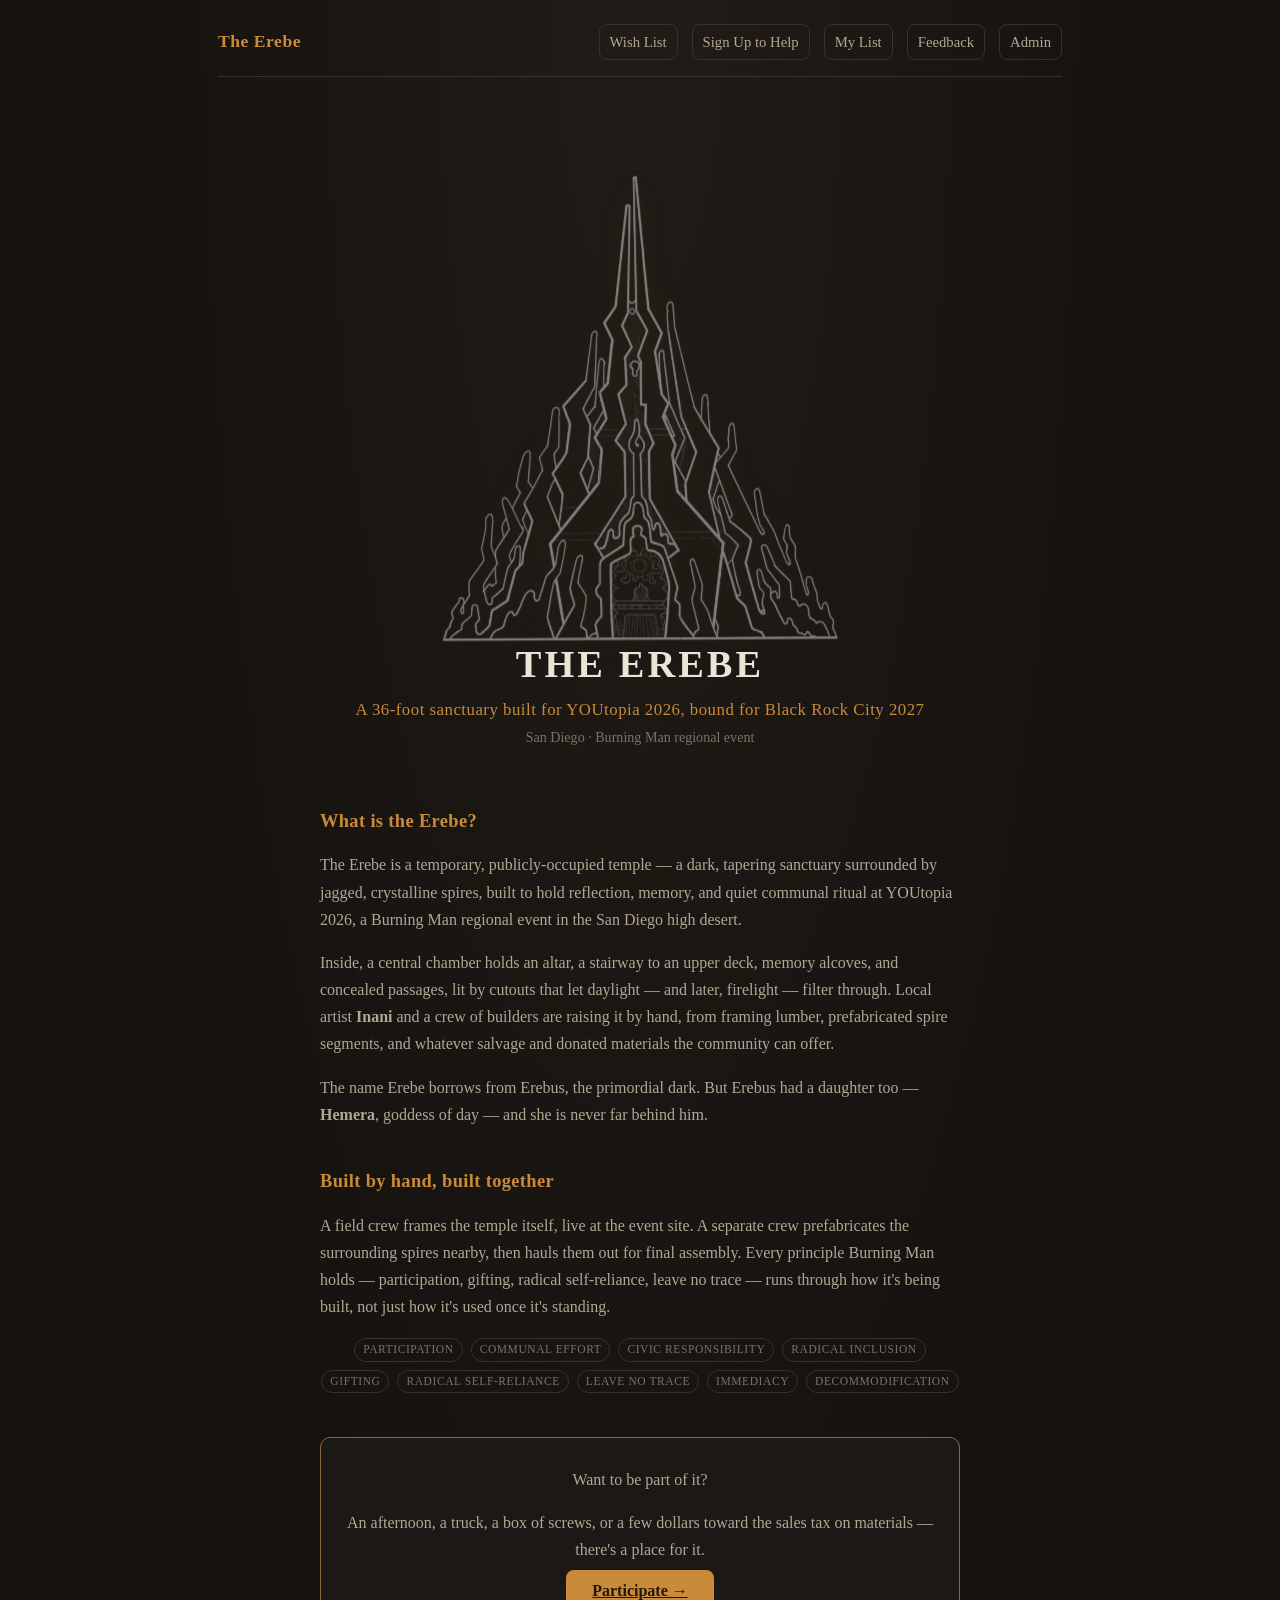
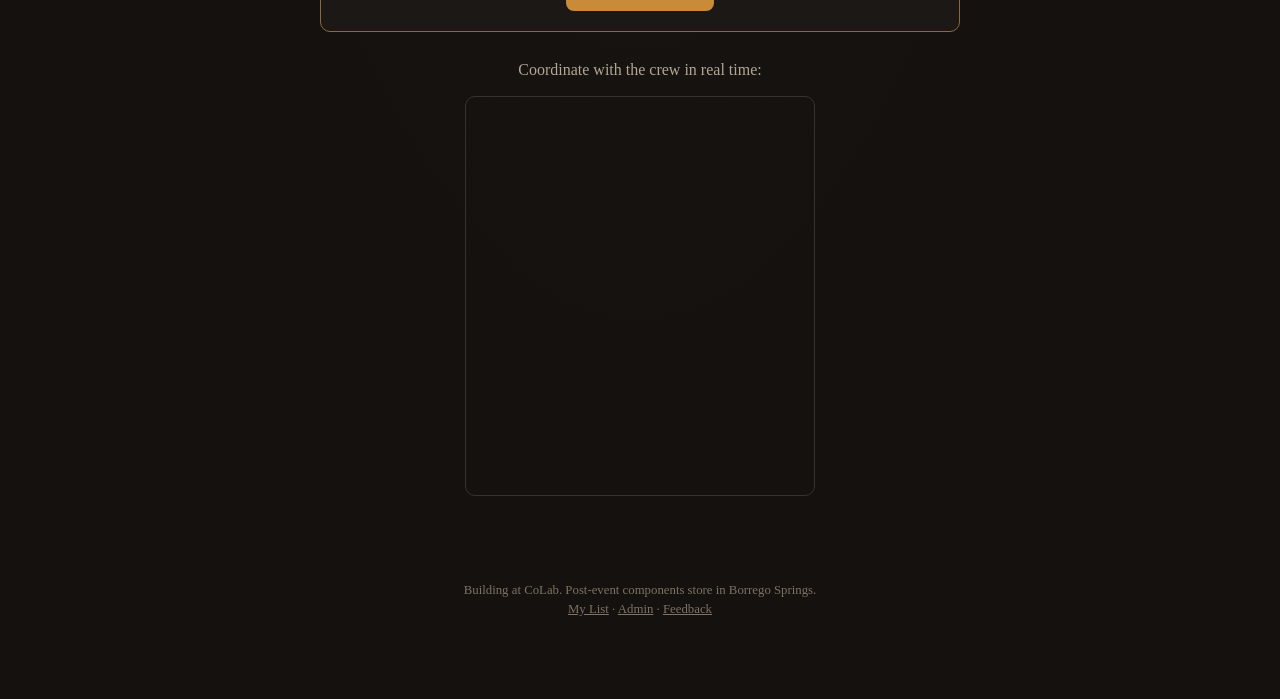
==== commit c3470011: "Merge 7cfab9c9dc2a3e1402194f5ff040e58870eb127b into 353a94620399939db130f38e1c055bf79253cab3" ====
--- a/index.html
+++ b/index.html
@@ -110,6 +110,13 @@
       <span class="pill">Decommodification</span>
     </div>
 
+    <!-- Filled by index.js from get_upcoming_shifts(); stays hidden when nothing's posted. -->
+    <div id="upcoming-shifts" class="hidden">
+      <h2>Come build with us</h2>
+      <p>Upcoming work shifts — sign up so Inani knows you're coming.</p>
+      <div id="upcoming-shift-list"></div>
+    </div>
+
     <div class="cta-block">
       <p>Want to be part of it?</p>
       <p id="cta-text">
--- a/styles.css
+++ b/styles.css
@@ -319,6 +319,36 @@
 }
 .contrib-row .row { margin-top: 8px; }
 .contrib-row .field-group { margin-bottom: 8px; }
+
+/* ---------- volunteer hours + shifts ---------- */
+.hf-hint { font-size: 0.82rem; color: var(--text-faint); margin: 4px 0 10px; }
+.hours-total { font-size: 0.9rem; color: var(--text-dim); font-weight: normal; }
+.hour-entry {
+  display: flex;
+  justify-content: space-between;
+  align-items: flex-start;
+  gap: 12px;
+  padding: 10px 0;
+  border-bottom: 1px dashed var(--border);
+}
+.hour-entry:last-child { border-bottom: none; }
+.hour-entry-main { min-width: 0; }
+.hour-entry-side { display: flex; align-items: center; gap: 6px; flex-wrap: wrap; justify-content: flex-end; }
+@media (max-width: 560px) {
+  .hour-entry { flex-direction: column; }
+  .hour-entry-side { justify-content: flex-start; }
+}
+.hours-table { width: 100%; border-collapse: collapse; font-size: 0.9rem; }
+.hours-table th { text-align: left; color: var(--text-dim); font-weight: normal; border-bottom: 1px solid var(--border); padding: 4px 6px; }
+.hours-table td { padding: 6px; border-bottom: 1px dashed var(--border); }
+.hours-table tr:last-child td { border-bottom: none; }
+.shift-card.highlight { border-color: var(--accent); box-shadow: 0 0 0 1px var(--accent), var(--shadow); }
+.shift-card-foot { display: flex; justify-content: space-between; align-items: center; gap: 8px; margin-top: 8px; }
+.signup-list { margin: 4px 0; padding-left: 18px; font-size: 0.9rem; }
+.signup-list li { margin-bottom: 4px; }
+.signup-list button { margin-left: 6px; }
+.btn.small-btn { display: inline-block; padding: 5px 10px; font-size: 0.8rem; text-decoration: none; }
+#upcoming-shifts { margin-top: 40px; }
 
 /* ---------- landing page hero ---------- */
 .hero {
@@ -690,14 +720,3 @@
     animation: none;
   }
 }
-
-/* Build-hours log (My List + admin Hours tab) */
-.hours-row {
-  display: flex;
-  justify-content: space-between;
-  align-items: flex-start;
-  gap: 12px;
-  padding: 8px 0;
-  border-top: 1px solid var(--border);
-}
-.hours-row > button { flex-shrink: 0; }
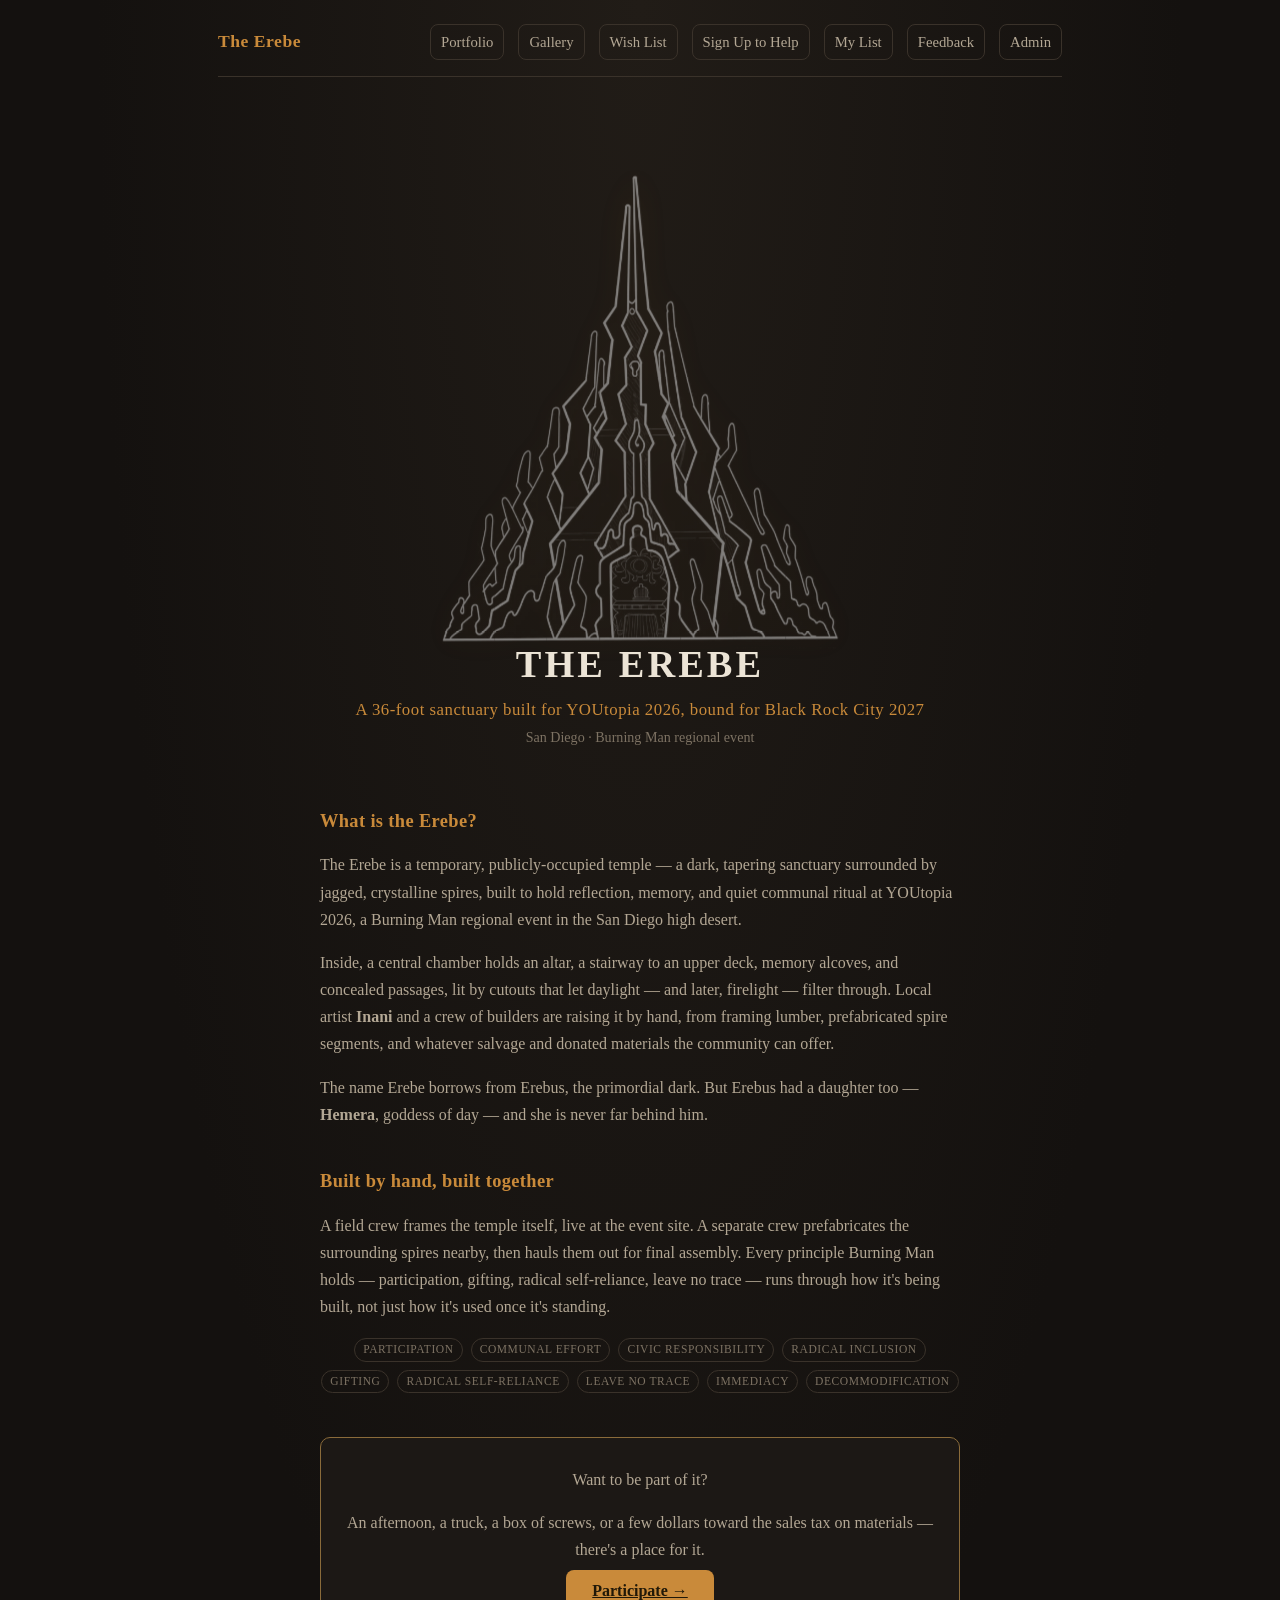
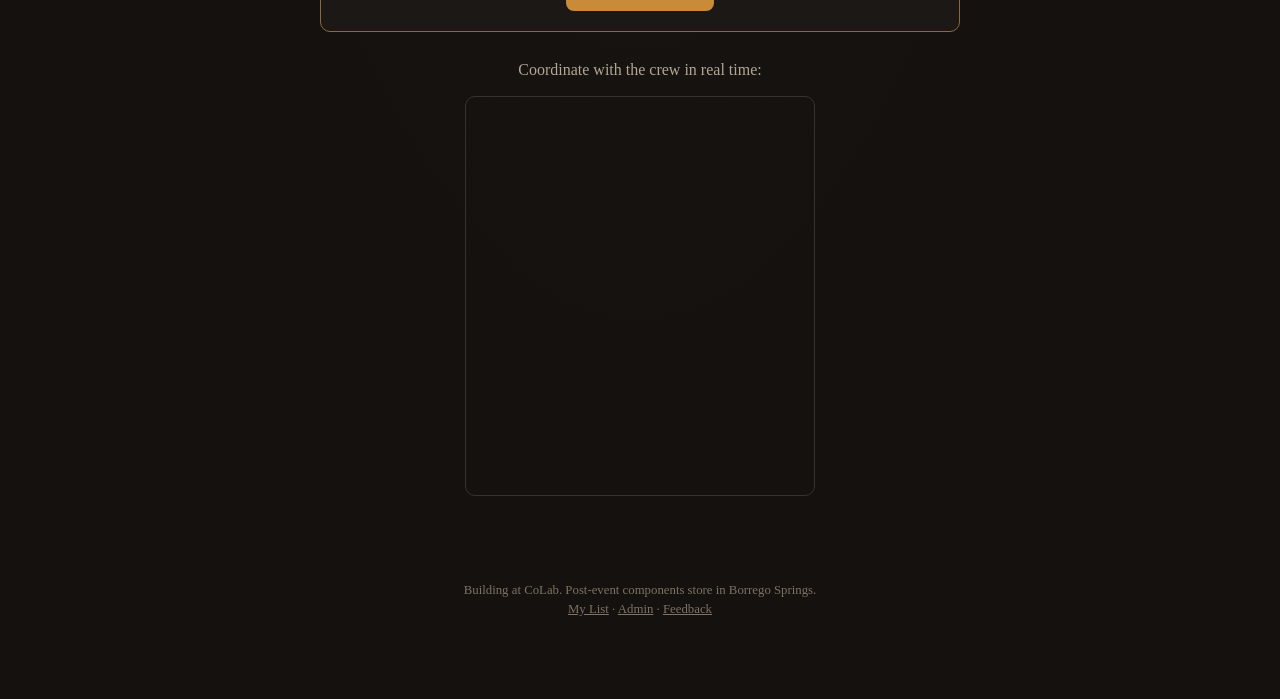
==== commit d2e3d472: "Add portfolio and gallery pages, Contact Inani form, admin Portfolio + Inbox tabs - portfolio.html/j" ====
--- a/index.html
+++ b/index.html
@@ -30,6 +30,8 @@
       <h1 style="font-size:1.1rem;">The Erebe</h1>
     </div>
     <nav class="top-links">
+      <a href="portfolio.html">Portfolio</a>
+      <a href="gallery.html">Gallery</a>
       <a href="participate.html">Wish List</a>
       <a href="contribute.html">Sign Up to Help</a>
       <a href="my-list.html">My List</a>
@@ -110,13 +112,6 @@
       <span class="pill">Decommodification</span>
     </div>
 
-    <!-- Filled by index.js from get_upcoming_shifts(); stays hidden when nothing's posted. -->
-    <div id="upcoming-shifts" class="hidden">
-      <h2>Come build with us</h2>
-      <p>Upcoming work shifts — sign up so Inani knows you're coming.</p>
-      <div id="upcoming-shift-list"></div>
-    </div>
-
     <div class="cta-block">
       <p>Want to be part of it?</p>
       <p id="cta-text">
--- a/styles.css
+++ b/styles.css
@@ -319,36 +319,6 @@
 }
 .contrib-row .row { margin-top: 8px; }
 .contrib-row .field-group { margin-bottom: 8px; }
-
-/* ---------- volunteer hours + shifts ---------- */
-.hf-hint { font-size: 0.82rem; color: var(--text-faint); margin: 4px 0 10px; }
-.hours-total { font-size: 0.9rem; color: var(--text-dim); font-weight: normal; }
-.hour-entry {
-  display: flex;
-  justify-content: space-between;
-  align-items: flex-start;
-  gap: 12px;
-  padding: 10px 0;
-  border-bottom: 1px dashed var(--border);
-}
-.hour-entry:last-child { border-bottom: none; }
-.hour-entry-main { min-width: 0; }
-.hour-entry-side { display: flex; align-items: center; gap: 6px; flex-wrap: wrap; justify-content: flex-end; }
-@media (max-width: 560px) {
-  .hour-entry { flex-direction: column; }
-  .hour-entry-side { justify-content: flex-start; }
-}
-.hours-table { width: 100%; border-collapse: collapse; font-size: 0.9rem; }
-.hours-table th { text-align: left; color: var(--text-dim); font-weight: normal; border-bottom: 1px solid var(--border); padding: 4px 6px; }
-.hours-table td { padding: 6px; border-bottom: 1px dashed var(--border); }
-.hours-table tr:last-child td { border-bottom: none; }
-.shift-card.highlight { border-color: var(--accent); box-shadow: 0 0 0 1px var(--accent), var(--shadow); }
-.shift-card-foot { display: flex; justify-content: space-between; align-items: center; gap: 8px; margin-top: 8px; }
-.signup-list { margin: 4px 0; padding-left: 18px; font-size: 0.9rem; }
-.signup-list li { margin-bottom: 4px; }
-.signup-list button { margin-left: 6px; }
-.btn.small-btn { display: inline-block; padding: 5px 10px; font-size: 0.8rem; text-decoration: none; }
-#upcoming-shifts { margin-top: 40px; }
 
 /* ---------- landing page hero ---------- */
 .hero {
@@ -720,3 +690,335 @@
     animation: none;
   }
 }
+
+/* =====================================================================
+   Shared: modal dialogs, lightbox, photo frames, file buttons
+   ===================================================================== */
+body.no-scroll { overflow: hidden; }
+
+dialog.modal {
+  border: 1px solid var(--accent-2);
+  border-radius: var(--radius);
+  background: var(--bg-panel);
+  color: var(--text);
+  padding: 0;
+  width: min(480px, calc(100vw - 32px));
+  max-height: calc(100vh - 48px);
+  box-shadow: 0 20px 60px rgba(0, 0, 0, 0.6);
+}
+dialog.modal::backdrop { background: rgba(8, 6, 5, 0.72); backdrop-filter: blur(2px); }
+.modal-body { padding: 20px 20px 16px; }
+.modal-body h3 { margin: 0 0 8px; color: var(--accent); font-size: 1.1rem; }
+.modal-text { color: var(--text-dim); font-size: 0.93rem; }
+.modal-text p { margin: 0 0 10px; }
+.modal-text .field-group { margin-top: 10px; }
+.modal-actions { display: flex; flex-direction: column; gap: 8px; margin-top: 14px; }
+.modal-actions button { width: 100%; text-align: center; }
+@media (min-width: 520px) {
+  .modal-actions { flex-direction: row; flex-wrap: wrap; justify-content: flex-end; }
+  .modal-actions button { width: auto; }
+}
+
+.photo-frame {
+  display: block;
+  width: 100%;
+  padding: 0;
+  margin: 0;
+  border: 0;
+  border-radius: 6px;
+  overflow: hidden;
+  background: #0e0c0a;
+  cursor: zoom-in;
+  position: relative;
+}
+.photo-frame:hover { filter: none; }
+.photo-frame img {
+  display: block;
+  width: 100%;
+  height: 100%;
+  object-fit: cover;
+  transition: transform 0.6s cubic-bezier(0.22, 0.61, 0.36, 1), opacity 0.3s ease;
+}
+.photo-frame:hover img { transform: scale(1.025); }
+.photo-frame:focus-visible { outline: 2px solid var(--accent); outline-offset: 2px; }
+/* small image kept at its own size, centered on a matte */
+.photo-frame.fit-pad img {
+  object-fit: contain;
+  width: auto;
+  height: auto;
+  max-width: 100%;
+  max-height: 100%;
+  margin: auto;
+}
+.photo-frame.fit-pad { display: flex; align-items: center; justify-content: center; padding: 18px; background: #191512; border: 1px solid var(--border); }
+.photo-frame.fit-pad:hover img { transform: none; }
+
+.file-btn { position: relative; overflow: hidden; display: inline-block; }
+.file-btn input[type="file"] { position: absolute; inset: 0; opacity: 0; cursor: pointer; width: 100%; }
+
+.hint { color: var(--text-faint); font-size: 0.8rem; margin: 4px 0 0; }
+
+.hp-field { position: absolute; left: -9999px; width: 1px; height: 1px; overflow: hidden; }
+
+.lightbox {
+  position: fixed;
+  inset: 0;
+  z-index: 10000;
+  background: rgba(6, 5, 4, 0.96);
+  display: flex;
+  flex-direction: column;
+  animation: lb-in 0.2s ease;
+}
+@keyframes lb-in { from { opacity: 0; } to { opacity: 1; } }
+.lb-top, .lb-bottom { flex: 0 0 auto; padding: 10px 14px; }
+.lb-top { display: flex; justify-content: space-between; align-items: center; color: var(--text-faint); font-size: 0.85rem; }
+.lb-stage { flex: 1 1 auto; position: relative; display: flex; align-items: center; justify-content: center; min-height: 0; padding: 0 8px; }
+.lb-img { max-width: 100%; max-height: 100%; object-fit: contain; user-select: none; -webkit-user-drag: none; border-radius: 2px; }
+.lb-icon {
+  background: transparent; color: var(--text); border: 1px solid var(--border);
+  width: 40px; height: 40px; border-radius: 50%; padding: 0; font-size: 1rem;
+}
+.lb-nav {
+  position: absolute; top: 50%; transform: translateY(-50%);
+  background: rgba(20, 17, 15, 0.6); color: var(--text); border: 1px solid var(--border);
+  width: 44px; height: 64px; border-radius: 8px; padding: 0; font-size: 2rem; line-height: 1;
+}
+.lb-prev { left: 8px; }
+.lb-next { right: 8px; }
+.lb-caption { color: var(--text); font-size: 0.95rem; text-align: center; max-width: 760px; margin: 0 auto; }
+.lb-caption p { margin: 0 0 4px; }
+.lb-credit { color: var(--text-faint); font-size: 0.82rem; letter-spacing: 0.02em; }
+.lb-actions { display: flex; gap: 8px; justify-content: center; flex-wrap: wrap; margin-top: 10px; }
+.lb-btn {
+  font-family: inherit; font-size: 0.85rem; font-weight: 600;
+  background: transparent; color: var(--text-dim); border: 1px solid var(--border);
+  border-radius: 999px; padding: 7px 14px; text-decoration: none; cursor: pointer;
+}
+.lb-btn:hover { color: var(--accent); border-color: var(--accent-2); filter: none; }
+.lb-report { color: var(--text-faint); }
+
+/* =====================================================================
+   Portfolio page
+   ===================================================================== */
+.wrap.wrap-wide { max-width: 1080px; }
+
+.admin-bar {
+  display: flex; flex-wrap: wrap; align-items: center; gap: 10px;
+  border: 1px dashed var(--accent-2); border-radius: var(--radius);
+  padding: 10px 14px; margin-bottom: 18px; font-size: 0.88rem; background: rgba(201,138,58,0.05);
+}
+.admin-bar-label { color: var(--accent); font-weight: 700; letter-spacing: 0.06em; text-transform: uppercase; font-size: 0.75rem; }
+.admin-bar-hint { color: var(--text-dim); flex: 1 1 200px; }
+
+.pf-hero { text-align: center; padding: 28px 0 8px; }
+.pf-eyebrow {
+  margin: 0; color: var(--text-faint); font-size: 0.74rem; letter-spacing: 0.32em; text-transform: uppercase;
+}
+.pf-name {
+  margin: 8px 0 18px; font-weight: 400; font-size: clamp(2.6rem, 11vw, 5rem); letter-spacing: 0.14em;
+  color: var(--text); line-height: 1;
+}
+.pf-quote {
+  position: relative; max-width: 640px; margin: 0 auto; padding: 44px 12px 0;
+  font-style: italic; color: var(--text-dim); font-size: clamp(1.05rem, 3.6vw, 1.35rem); line-height: 1.55;
+}
+.pf-quote::before {
+  content: '“'; position: absolute; left: 50%; top: -0.08em; transform: translateX(-50%);
+  font-size: 4.2rem; color: var(--accent); opacity: 0.35; font-style: normal; line-height: 1;
+}
+.pf-quote p { margin: 0 0 8px; }
+.pf-quote cite { display: block; font-style: normal; color: var(--accent); font-size: 0.85rem; letter-spacing: 0.18em; text-transform: uppercase; }
+
+.pf-loading { text-align: center; margin: 50px 0; }
+
+.pf-year {
+  display: flex; align-items: center; gap: 16px; margin: 64px 0 8px;
+  color: var(--accent); font-size: 0.8rem; letter-spacing: 0.4em;
+}
+.pf-year::before, .pf-year::after { content: ''; flex: 1; height: 1px; background: linear-gradient(90deg, transparent, var(--border), transparent); }
+.pf-year span {
+  font-size: clamp(2rem, 9vw, 3.4rem); letter-spacing: 0.08em; font-weight: 400;
+  color: transparent; -webkit-text-stroke: 1px var(--accent-2); line-height: 1;
+}
+
+.pf-piece {
+  position: relative;
+  padding: 30px 0 34px;
+  border-bottom: 1px solid rgba(58, 50, 42, 0.6);
+  scroll-margin-top: 16px;
+  opacity: 0; transform: translateY(18px);
+  transition: opacity 0.7s ease, transform 0.7s cubic-bezier(0.22, 0.61, 0.36, 1);
+}
+.pf-piece.in { opacity: 1; transform: none; }
+.pf-piece:last-child { border-bottom: 0; }
+.pf-piece.is-archived { opacity: 0.55; }
+.pf-piece.is-archived.in { opacity: 0.55; }
+.pf-archived-flag { color: var(--warn); font-size: 0.8rem; text-transform: uppercase; letter-spacing: 0.08em; margin: 0 0 8px; }
+
+.pf-head { margin-bottom: 18px; padding-right: 48px; }
+.pf-meta {
+  margin: 0 0 8px; color: var(--accent); font-size: 0.76rem; letter-spacing: 0.18em; text-transform: uppercase;
+}
+.pf-dot { margin: 0 8px; color: var(--text-faint); }
+.pf-title { margin: 0; font-weight: 400; font-size: clamp(1.7rem, 6.4vw, 2.5rem); line-height: 1.12; letter-spacing: 0.01em; }
+.pf-title a { color: var(--text); text-decoration: none; }
+.pf-title a:hover { color: var(--accent); }
+.pf-role { margin: 10px 0 0; color: var(--text-dim); font-style: italic; }
+.pf-credit { margin: 6px 0 0; color: var(--text-faint); font-size: 0.86rem; }
+
+.pf-feature { margin: 0 0 20px; }
+.pf-feature .photo-frame img { height: auto; max-height: 78vh; object-fit: contain; background: #0e0c0a; }
+.pf-feature .photo-frame.fit-enlarge img { width: 100%; height: auto; max-height: none; object-fit: cover; }
+.pf-feature .photo-frame.fit-pad { min-height: 220px; }
+.pf-feature .photo-frame.fit-pad img { height: auto; width: auto; }
+figure { margin: 0; }
+figcaption { color: var(--text-faint); font-size: 0.82rem; margin-top: 6px; font-style: italic; }
+
+.pf-body { color: var(--text-dim); font-size: 1.02rem; line-height: 1.75; max-width: 68ch; }
+.pf-body p { margin: 0 0 1em; }
+.pf-body a { color: var(--link); }
+.pf-body h2, .pf-body h3 { color: var(--text); font-weight: 400; }
+
+.pf-grid {
+  display: grid; grid-template-columns: repeat(2, 1fr); gap: 10px; margin-top: 22px;
+}
+.pf-grid .photo-frame { aspect-ratio: 4 / 3; }
+@media (min-width: 700px) { .pf-grid { grid-template-columns: repeat(3, 1fr); gap: 12px; } }
+
+@media (min-width: 860px) {
+  .pf-piece:not(.is-editing) {
+    display: grid; grid-template-columns: minmax(220px, 31%) 1fr; column-gap: 44px; align-items: start;
+  }
+  .pf-piece:not(.is-editing) .pf-head { position: sticky; top: 24px; padding-right: 0; }
+  .pf-piece:not(.is-editing) .pf-archived-flag { grid-column: 1 / -1; }
+}
+
+.pf-edit-btn {
+  position: absolute; top: 26px; right: 0; z-index: 2;
+  width: 40px; height: 40px; border-radius: 50%; padding: 0;
+  background: var(--bg-panel); color: var(--accent); border: 1px solid var(--accent-2); font-size: 1.05rem;
+}
+.pf-edit-btn:hover { background: var(--accent); color: #201808; }
+
+.pf-editor {
+  background: var(--bg-panel); border: 1px solid var(--accent); border-radius: var(--radius);
+  padding: 16px; box-shadow: 0 0 0 4px rgba(201,138,58,0.08), var(--shadow);
+}
+.pf-editor-head { display: flex; flex-wrap: wrap; gap: 10px; align-items: baseline; margin-bottom: 12px; }
+.pf-editor-head strong { color: var(--accent); text-transform: uppercase; letter-spacing: 0.1em; font-size: 0.8rem; }
+.pf-editor-sub { color: var(--accent); margin: 20px 0 8px; font-weight: 600; font-size: 0.95rem; }
+.pf-editor-actions {
+  position: sticky; bottom: 0; display: flex; flex-wrap: wrap; gap: 8px;
+  margin: 16px -16px -16px; padding: 12px 16px; background: var(--bg-panel-2);
+  border-top: 1px solid var(--border); border-radius: 0 0 var(--radius) var(--radius);
+}
+.pf-advanced { margin-top: 16px; }
+.pf-advanced summary { cursor: pointer; color: var(--text-dim); font-size: 0.88rem; margin-bottom: 8px; }
+.pf-photo-list { display: flex; flex-direction: column; gap: 10px; margin-bottom: 10px; }
+.pf-photo-row {
+  display: flex; gap: 10px; align-items: flex-start;
+  background: var(--bg-panel-2); border: 1px solid var(--border); border-radius: 8px; padding: 8px;
+}
+.pf-photo-thumb { width: 84px; height: 84px; object-fit: cover; border-radius: 4px; flex: 0 0 auto; background: #0e0c0a; }
+.pf-photo-fields { flex: 1; min-width: 0; }
+.pf-photo-actions { display: flex; flex-wrap: wrap; gap: 6px; margin-top: 6px; align-items: center; }
+.pf-photo-actions select { width: auto; padding: 5px 8px; font-size: 0.8rem; }
+.pf-upload-status { color: var(--text-dim); font-size: 0.85rem; margin-top: 6px; min-height: 1.2em; }
+.pf-history-list { padding-left: 18px; margin: 8px 0; font-size: 0.82rem; max-height: 30vh; overflow: auto; }
+.pf-history-list li { margin-bottom: 6px; }
+
+.pf-section-heading {
+  color: var(--accent); font-weight: 400; font-size: 0.8rem; letter-spacing: 0.32em; text-transform: uppercase;
+  text-align: center; margin: 0 0 14px;
+}
+.pf-contact { max-width: 640px; margin: 70px auto 0; scroll-margin-top: 16px; }
+.pf-contact .intro { text-align: center; margin-bottom: 16px; }
+.pf-credits { max-width: 640px; margin: 56px auto 0; text-align: center; }
+.pf-credits-body { color: var(--text-dim); font-style: italic; line-height: 1.7; }
+
+.pf-index-toggle {
+  position: fixed; right: 16px; bottom: calc(16px + env(safe-area-inset-bottom, 0px)); z-index: 900;
+  border-radius: 999px; padding: 11px 18px; box-shadow: 0 8px 24px rgba(0,0,0,0.5);
+  background: var(--bg-panel); color: var(--accent); border: 1px solid var(--accent-2); letter-spacing: 0.06em;
+}
+body.pf-editing .pf-index-toggle { display: none; }
+.pf-index-toggle:hover { background: var(--accent); color: #201808; }
+.pf-index { position: fixed; inset: 0; z-index: 950; background: rgba(8, 6, 5, 0.6); display: flex; justify-content: flex-end; align-items: flex-end; }
+.pf-index[hidden] { display: none; }
+.pf-index-panel {
+  width: 100%; max-height: 78vh; overflow: auto; background: var(--bg-panel);
+  border-top: 1px solid var(--accent-2); border-radius: 16px 16px 0 0; padding: 14px 18px calc(20px + env(safe-area-inset-bottom, 0px));
+  animation: sheet-up 0.25s cubic-bezier(0.22, 0.61, 0.36, 1);
+}
+@keyframes sheet-up { from { transform: translateY(30px); opacity: 0; } to { transform: none; opacity: 1; } }
+@media (min-width: 700px) {
+  .pf-index { align-items: stretch; }
+  .pf-index-panel { width: 360px; max-height: none; border-radius: 0; border-top: 0; border-left: 1px solid var(--accent-2); }
+}
+.pf-index-head { display: flex; justify-content: space-between; align-items: center; margin-bottom: 6px; color: var(--accent); letter-spacing: 0.2em; text-transform: uppercase; font-size: 0.78rem; }
+.pf-index-year { color: var(--text-faint); font-size: 0.75rem; letter-spacing: 0.3em; margin: 14px 0 4px; }
+.pf-index ul { list-style: none; margin: 0; padding: 0; }
+.pf-index li a {
+  display: flex; justify-content: space-between; gap: 12px; padding: 9px 4px;
+  text-decoration: none; color: var(--text); border-bottom: 1px solid rgba(58,50,42,0.5);
+}
+.pf-index li a:hover { color: var(--accent); }
+.pf-index li small { color: var(--text-faint); white-space: nowrap; }
+
+/* =====================================================================
+   Gallery page
+   ===================================================================== */
+.gl-intro { max-width: 680px; }
+.gl-guidelines { margin: 14px 0 6px; }
+.gl-guidelines summary { cursor: pointer; color: var(--accent); }
+.gl-guidelines ul { color: var(--text-dim); font-size: 0.9rem; padding-left: 20px; }
+.gl-toolbar { display: flex; flex-wrap: wrap; gap: 10px; align-items: center; margin: 16px 0 4px; }
+.gl-section { margin: 44px 0 0; scroll-margin-top: 16px; }
+.gl-section-head { display: flex; justify-content: space-between; align-items: flex-end; gap: 10px; flex-wrap: wrap; border-bottom: 1px solid var(--border); padding-bottom: 8px; margin-bottom: 14px; }
+.gl-section-title { margin: 0; font-weight: 400; font-size: clamp(1.4rem, 5vw, 1.9rem); }
+.gl-section-desc { margin: 4px 0 0; color: var(--text-dim); font-size: 0.92rem; }
+.gl-section-admin { display: flex; gap: 6px; flex-wrap: wrap; }
+.gl-grid { display: grid; grid-template-columns: repeat(2, 1fr); gap: 8px; }
+@media (min-width: 640px) { .gl-grid { grid-template-columns: repeat(3, 1fr); gap: 10px; } }
+@media (min-width: 960px) { .gl-grid { grid-template-columns: repeat(4, 1fr); } }
+.gl-tile { position: relative; display: flex; flex-direction: column; }
+.gl-tile .photo-frame { aspect-ratio: 1 / 1; }
+.gl-tile.is-hidden .photo-frame { opacity: 0.35; }
+.gl-tile-caption { font-size: 0.78rem; color: var(--text-faint); margin-top: 4px; line-height: 1.35; overflow-wrap: anywhere; }
+.gl-tile-flag {
+  position: absolute; top: 6px; right: 6px; z-index: 2;
+  background: rgba(14,12,10,0.72); color: var(--text-dim); border: 1px solid rgba(255,255,255,0.12);
+  width: 30px; height: 30px; padding: 0; border-radius: 50%; font-size: 0.8rem;
+}
+.gl-tile-badge {
+  position: absolute; top: 6px; left: 6px; z-index: 2; font-size: 0.66rem; text-transform: uppercase; letter-spacing: 0.06em;
+  background: rgba(14,12,10,0.8); color: var(--warn); border: 1px solid var(--warn); padding: 2px 6px; border-radius: 999px;
+}
+.gl-tile-badge.mine { color: var(--good); border-color: var(--good); }
+.gl-tile-tools { display: flex; flex-wrap: wrap; gap: 4px; margin-top: 6px; }
+.gl-tile-tools button, .gl-tile-tools select { font-size: 0.72rem; padding: 4px 7px; }
+.gl-tile-tools select { width: auto; max-width: 100%; }
+.gl-empty { color: var(--text-faint); font-size: 0.9rem; font-style: italic; }
+.gl-upload { margin-top: 14px; }
+.gl-upload > summary { cursor: pointer; display: inline-block; list-style: none; }
+.gl-upload > summary::-webkit-details-marker { display: none; }
+.gl-upload-form { margin-top: 12px; }
+.gl-preview { display: flex; gap: 8px; flex-wrap: wrap; margin: 6px 0 10px; }
+.gl-preview img { width: 72px; height: 72px; object-fit: cover; border-radius: 4px; border: 1px solid var(--border); }
+.radio-row { display: flex; flex-wrap: wrap; gap: 14px; margin-bottom: 8px; }
+.radio-row label { display: flex; gap: 6px; align-items: center; color: var(--text); font-size: 0.9rem; }
+.radio-row input { width: auto; }
+.gl-consent { display: flex; gap: 8px; align-items: flex-start; font-size: 0.86rem; color: var(--text-dim); margin: 8px 0 12px; }
+.gl-consent input { width: auto; margin-top: 3px; }
+
+/* =====================================================================
+   Admin inbox
+   ===================================================================== */
+.inbox-thumb { width: 96px; height: 96px; object-fit: cover; border-radius: 6px; border: 1px solid var(--border); float: right; margin: 0 0 8px 12px; }
+.inbox-msg { white-space: pre-wrap; color: var(--text); background: var(--bg-panel-2); border: 1px solid var(--border); border-radius: 6px; padding: 10px 12px; margin: 8px 0; }
+
+@media (prefers-reduced-motion: reduce) {
+  .pf-piece, .pf-piece.in { transition: none; opacity: 1; transform: none; }
+  .photo-frame img, .photo-frame:hover img { transition: none; transform: none; }
+  .lightbox, .pf-index-panel { animation: none; }
+}
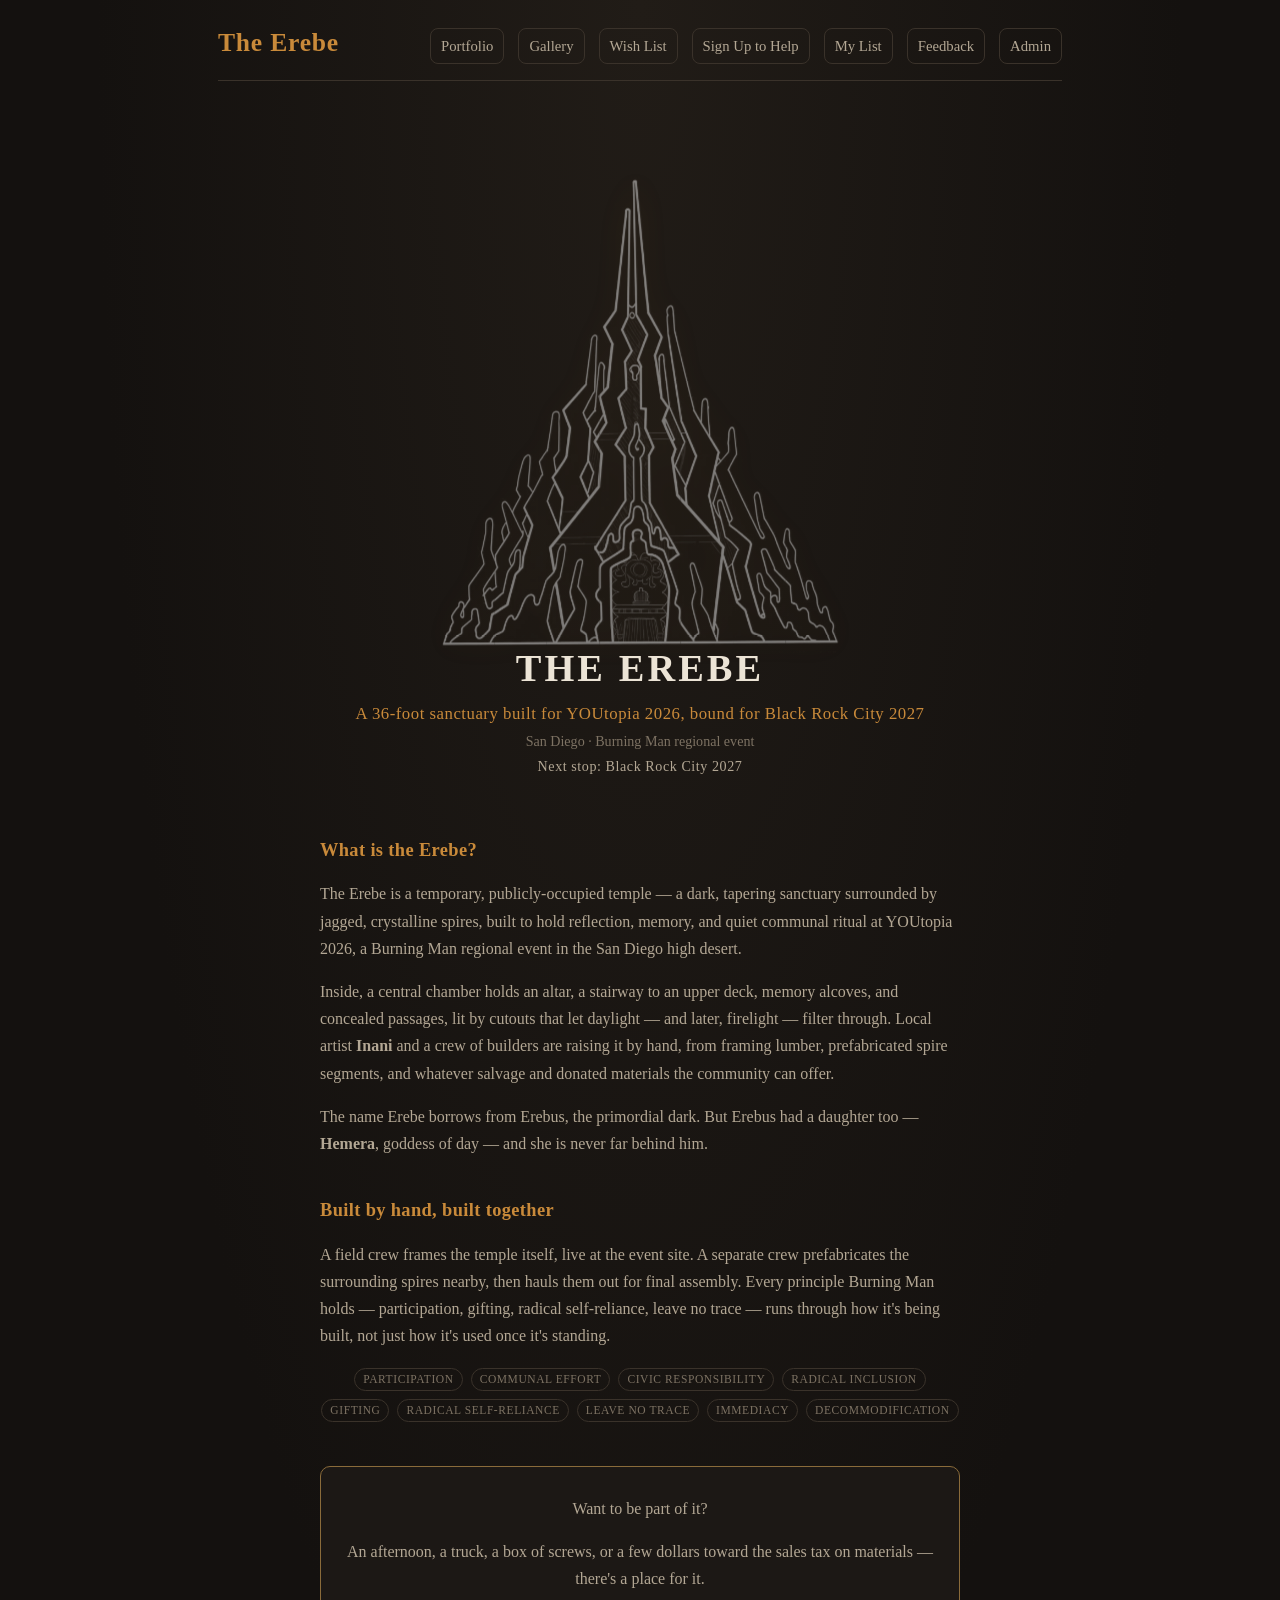
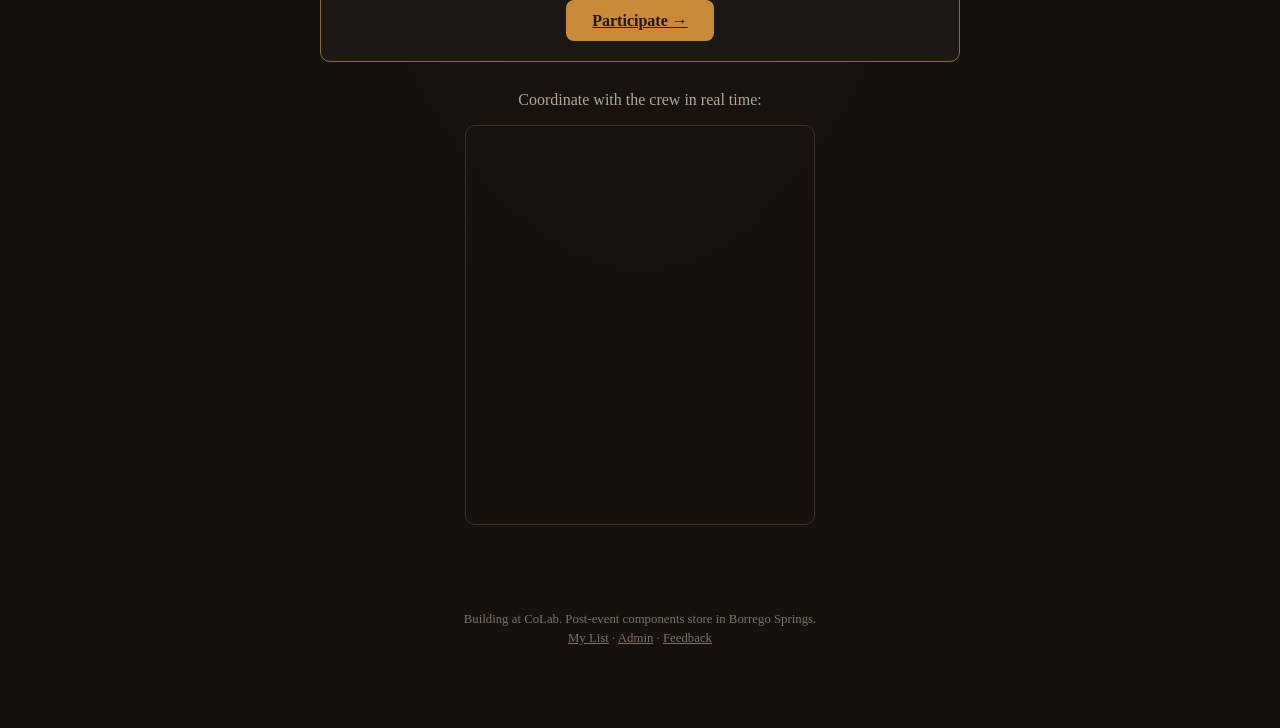
==== commit 1a0f8d6e: "Homepage: bigger 'The Erebe' header on mobile, add 'Next stop' subtitle line (#39) Co-Authored-By: C" ====
--- a/index.html
+++ b/index.html
@@ -27,7 +27,7 @@
 <div class="wrap">
   <header class="top">
     <div class="brand">
-      <h1 style="font-size:1.1rem;">The Erebe</h1>
+      <h1 class="home-brand">The Erebe</h1>
     </div>
     <nav class="top-links">
       <a href="portfolio.html">Portfolio</a>
@@ -63,6 +63,7 @@
       <h1>THE EREBE</h1>
       <p class="tagline" id="hero-tagline">A 36-foot sanctuary built for YOUtopia 2026, bound for Black Rock City 2027</p>
       <p class="subtagline" id="hero-subtagline">San Diego · Burning Man regional event</p>
+      <p class="subtagline next-stop">Next stop: Black Rock City 2027</p>
     </div>
   </div>
 
@@ -112,6 +113,13 @@
       <span class="pill">Decommodification</span>
     </div>
 
+    <!-- Filled by index.js from get_upcoming_shifts(); stays hidden when nothing's posted. -->
+    <div id="upcoming-shifts" class="hidden">
+      <h2>Come build with us</h2>
+      <p>Upcoming work shifts — sign up so Inani knows you're coming.</p>
+      <div id="upcoming-shift-list"></div>
+    </div>
+
     <div class="cta-block">
       <p>Want to be part of it?</p>
       <p id="cta-text">
--- a/styles.css
+++ b/styles.css
@@ -55,6 +55,12 @@
   letter-spacing: 0.03em;
   color: var(--accent);
 }
+/* Homepage brand mark: bigger than the per-page titles, and bigger still on phones
+   where it's the first thing anyone sees (issue #39). */
+header.top .brand h1.home-brand { font-size: 1.6rem; }
+@media (max-width: 560px) {
+  header.top .brand h1.home-brand { font-size: 2.2rem; letter-spacing: 0.04em; }
+}
 header.top .brand p {
   margin: 4px 0 0;
   color: var(--text-dim);
@@ -319,6 +325,36 @@
 }
 .contrib-row .row { margin-top: 8px; }
 .contrib-row .field-group { margin-bottom: 8px; }
+
+/* ---------- volunteer hours + shifts ---------- */
+.hf-hint { font-size: 0.82rem; color: var(--text-faint); margin: 4px 0 10px; }
+.hours-total { font-size: 0.9rem; color: var(--text-dim); font-weight: normal; }
+.hour-entry {
+  display: flex;
+  justify-content: space-between;
+  align-items: flex-start;
+  gap: 12px;
+  padding: 10px 0;
+  border-bottom: 1px dashed var(--border);
+}
+.hour-entry:last-child { border-bottom: none; }
+.hour-entry-main { min-width: 0; }
+.hour-entry-side { display: flex; align-items: center; gap: 6px; flex-wrap: wrap; justify-content: flex-end; }
+@media (max-width: 560px) {
+  .hour-entry { flex-direction: column; }
+  .hour-entry-side { justify-content: flex-start; }
+}
+.hours-table { width: 100%; border-collapse: collapse; font-size: 0.9rem; }
+.hours-table th { text-align: left; color: var(--text-dim); font-weight: normal; border-bottom: 1px solid var(--border); padding: 4px 6px; }
+.hours-table td { padding: 6px; border-bottom: 1px dashed var(--border); }
+.hours-table tr:last-child td { border-bottom: none; }
+.shift-card.highlight { border-color: var(--accent); box-shadow: 0 0 0 1px var(--accent), var(--shadow); }
+.shift-card-foot { display: flex; justify-content: space-between; align-items: center; gap: 8px; margin-top: 8px; }
+.signup-list { margin: 4px 0; padding-left: 18px; font-size: 0.9rem; }
+.signup-list li { margin-bottom: 4px; }
+.signup-list button { margin-left: 6px; }
+.btn.small-btn { display: inline-block; padding: 5px 10px; font-size: 0.8rem; text-decoration: none; }
+#upcoming-shifts { margin-top: 40px; }
 
 /* ---------- landing page hero ---------- */
 .hero {
@@ -407,6 +443,11 @@
   color: var(--text-faint);
   font-size: 0.88rem;
   margin: 0;
+}
+.hero-text .subtagline.next-stop {
+  color: var(--text-dim);
+  margin-top: 4px;
+  letter-spacing: 0.04em;
 }
 @media (prefers-reduced-motion: reduce) {
   .hero-art-slice,
@@ -819,8 +860,8 @@
   color: var(--text); line-height: 1;
 }
 .pf-quote {
-  position: relative; max-width: 640px; margin: 0 auto; padding: 44px 12px 0;
-  font-style: italic; color: var(--text-dim); font-size: clamp(1.05rem, 3.6vw, 1.35rem); line-height: 1.55;
+  position: relative; max-width: none; margin: 0 auto; padding: 44px 0 0;
+  font-style: italic; color: var(--text-dim); font-size: clamp(1.05rem, 3.6vw, 1.3rem); line-height: 1.55;
 }
 .pf-quote::before {
   content: '“'; position: absolute; left: 50%; top: -0.08em; transform: translateX(-50%);
@@ -851,9 +892,6 @@
 }
 .pf-piece.in { opacity: 1; transform: none; }
 .pf-piece:last-child { border-bottom: 0; }
-.pf-piece.is-archived { opacity: 0.55; }
-.pf-piece.is-archived.in { opacity: 0.55; }
-.pf-archived-flag { color: var(--warn); font-size: 0.8rem; text-transform: uppercase; letter-spacing: 0.08em; margin: 0 0 8px; }
 
 .pf-head { margin-bottom: 18px; padding-right: 48px; }
 .pf-meta {
@@ -890,7 +928,6 @@
     display: grid; grid-template-columns: minmax(220px, 31%) 1fr; column-gap: 44px; align-items: start;
   }
   .pf-piece:not(.is-editing) .pf-head { position: sticky; top: 24px; padding-right: 0; }
-  .pf-piece:not(.is-editing) .pf-archived-flag { grid-column: 1 / -1; }
 }
 
 .pf-edit-btn {
@@ -1022,3 +1059,14 @@
   .photo-frame img, .photo-frame:hover img { transition: none; transform: none; }
   .lightbox, .pf-index-panel { animation: none; }
 }
+
+/* intro quote + credits: positioned so their ✎ sits top-right, like the pieces */
+.pf-page-part { position: relative; }
+.pf-page-part > .pf-edit-btn { top: 0; }
+#pf-intro-block { margin: 0 auto; padding: 0 24px; }
+#pf-intro-block.is-editing, .pf-credits.is-editing { padding: 0; text-align: left; }
+.pf-empty-part { text-align: center; padding: 10px 0; }
+.pf-quote-input { font-style: italic; font-size: 1.1rem; line-height: 1.55; }
+.pf-title-input { font-size: 1.5rem; padding: 10px 12px; }
+button.pf-trash-btn { margin-left: auto; display: inline-flex; align-items: center; justify-content: center; min-width: 46px; padding: 8px 12px; color: var(--bad); border-color: rgba(194, 96, 79, 0.5); }
+button.pf-trash-btn:hover { background: var(--bad); color: #200; filter: none; }
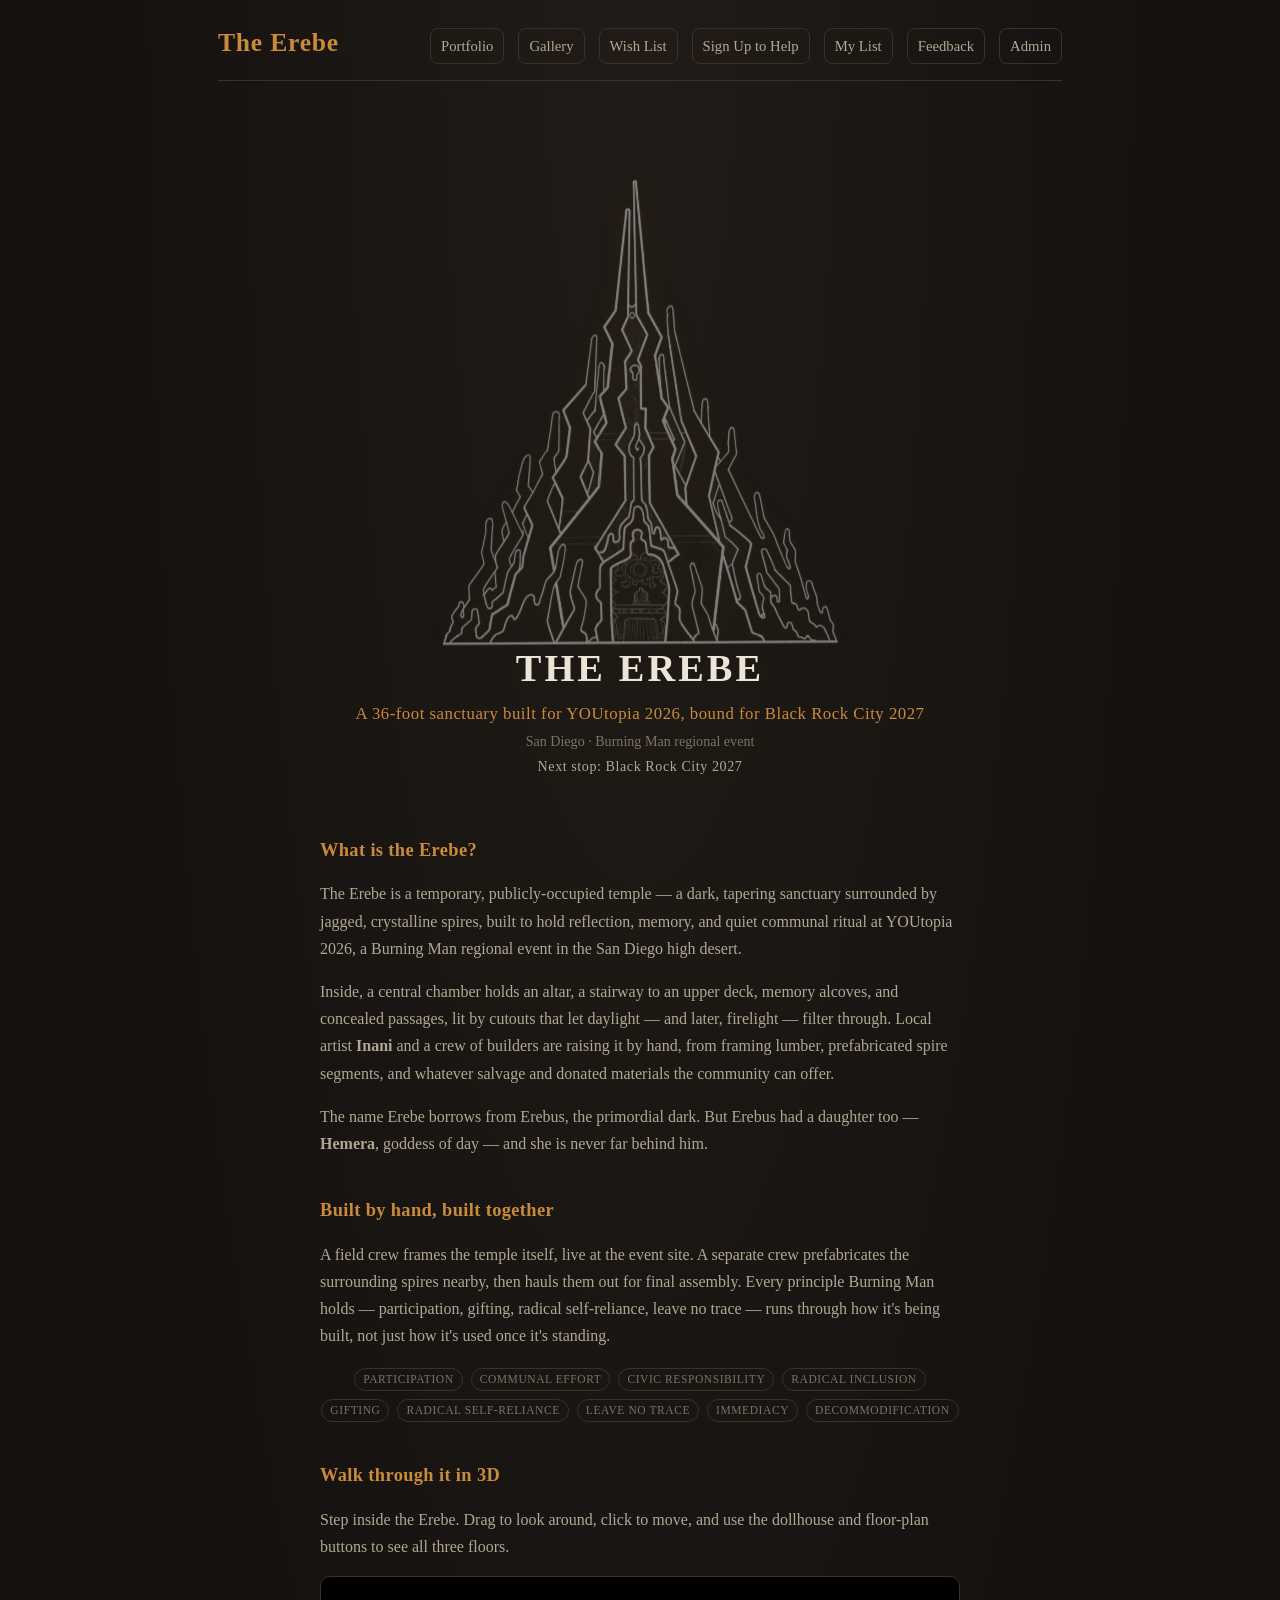
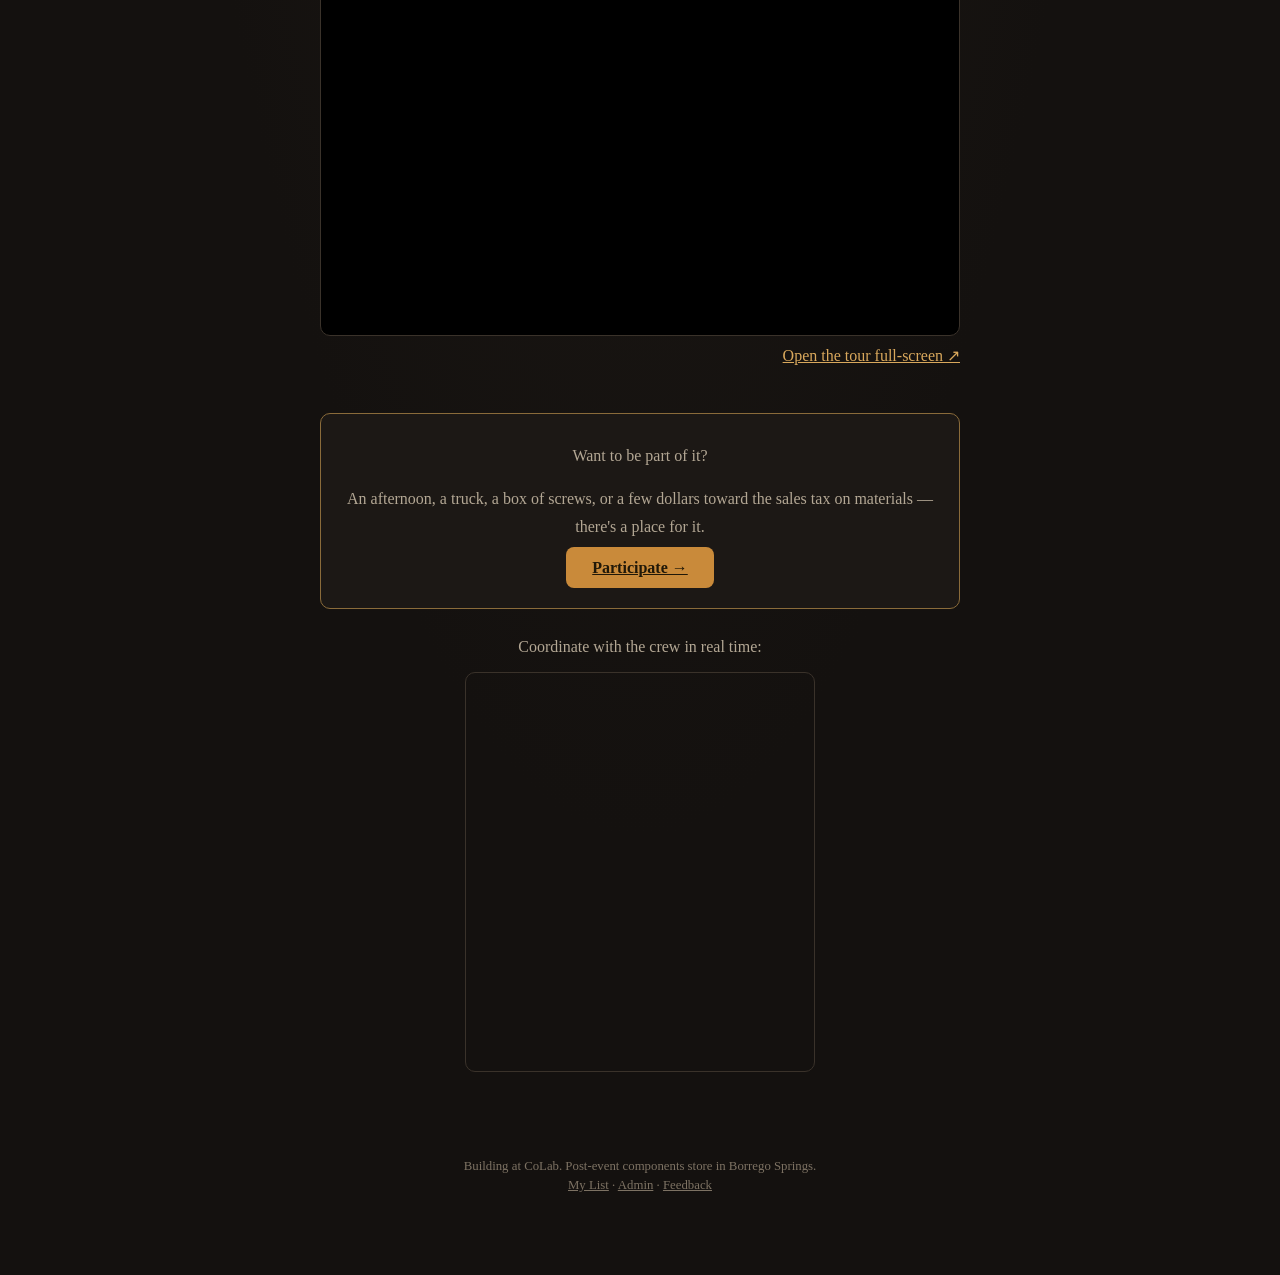
==== commit 0d1f12c6: "Homepage: embed the Matterport 3D tour of the Erebe (#40) Co-Authored-By: Claude Opus 5.5 <noreply@a" ====
--- a/index.html
+++ b/index.html
@@ -113,6 +113,24 @@
       <span class="pill">Decommodification</span>
     </div>
 
+    <!-- Matterport 3D scan of the build (issue #40). Lazy-loaded; Matterport shows its
+         own click-to-play poster, so the heavy 3D viewer only starts when someone asks. -->
+    <div class="tour-block">
+      <h2>Walk through it in 3D</h2>
+      <p>Step inside the Erebe. Drag to look around, click to move, and use the dollhouse
+        and floor-plan buttons to see all three floors.</p>
+      <div class="tour-frame">
+        <iframe
+          src="https://my.matterport.com/show/?m=96p6qNSC6Yw"
+          title="Matterport 3D tour of the Erebe"
+          loading="lazy"
+          allow="xr-spatial-tracking; fullscreen"
+          allowfullscreen
+        ></iframe>
+      </div>
+      <p class="tour-link"><a href="https://my.matterport.com/show/?m=96p6qNSC6Yw" target="_blank" rel="noopener">Open the tour full-screen ↗</a></p>
+    </div>
+
     <!-- Filled by index.js from get_upcoming_shifts(); stays hidden when nothing's posted. -->
     <div id="upcoming-shifts" class="hidden">
       <h2>Come build with us</h2>
--- a/styles.css
+++ b/styles.css
@@ -514,6 +514,22 @@
   border-radius: var(--radius);
   border: 1px solid var(--border);
 }
+
+/* Matterport 3D tour embed (issue #40): responsive 16:9 box, a bit taller on phones. */
+.tour-block { margin: 32px 0 8px; }
+.tour-block > p { color: var(--text-dim); }
+.tour-frame {
+  position: relative;
+  width: 100%;
+  aspect-ratio: 16 / 9;
+  border-radius: var(--radius);
+  border: 1px solid var(--border);
+  overflow: hidden;
+  background: #000;
+}
+@media (max-width: 560px) { .tour-frame { aspect-ratio: 4 / 3; } }
+.tour-frame iframe { position: absolute; inset: 0; width: 100%; height: 100%; border: 0; }
+.tour-link { text-align: right; font-size: 0.88rem; margin: 6px 0 0; }
 
 /* ---------- rich text editor (admin homepage copy) ---------- */
 .rte-toolbar {
